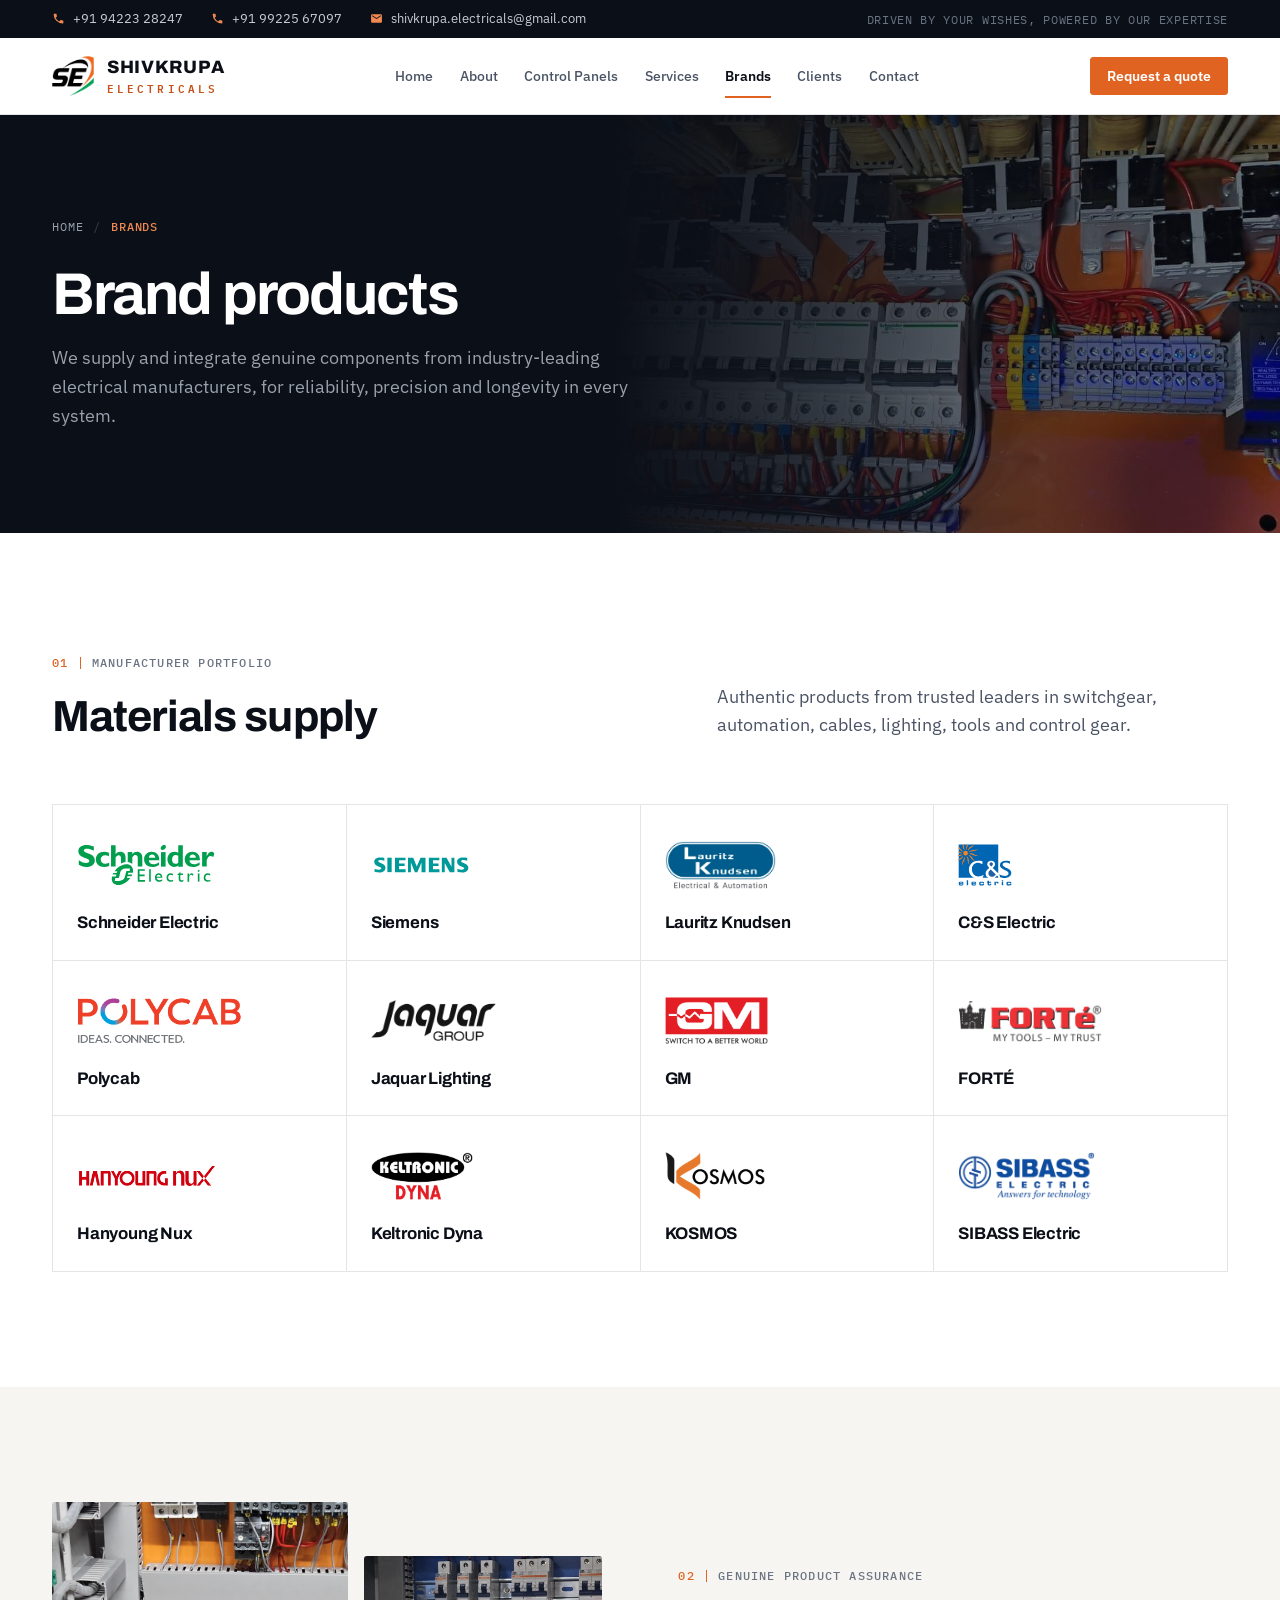
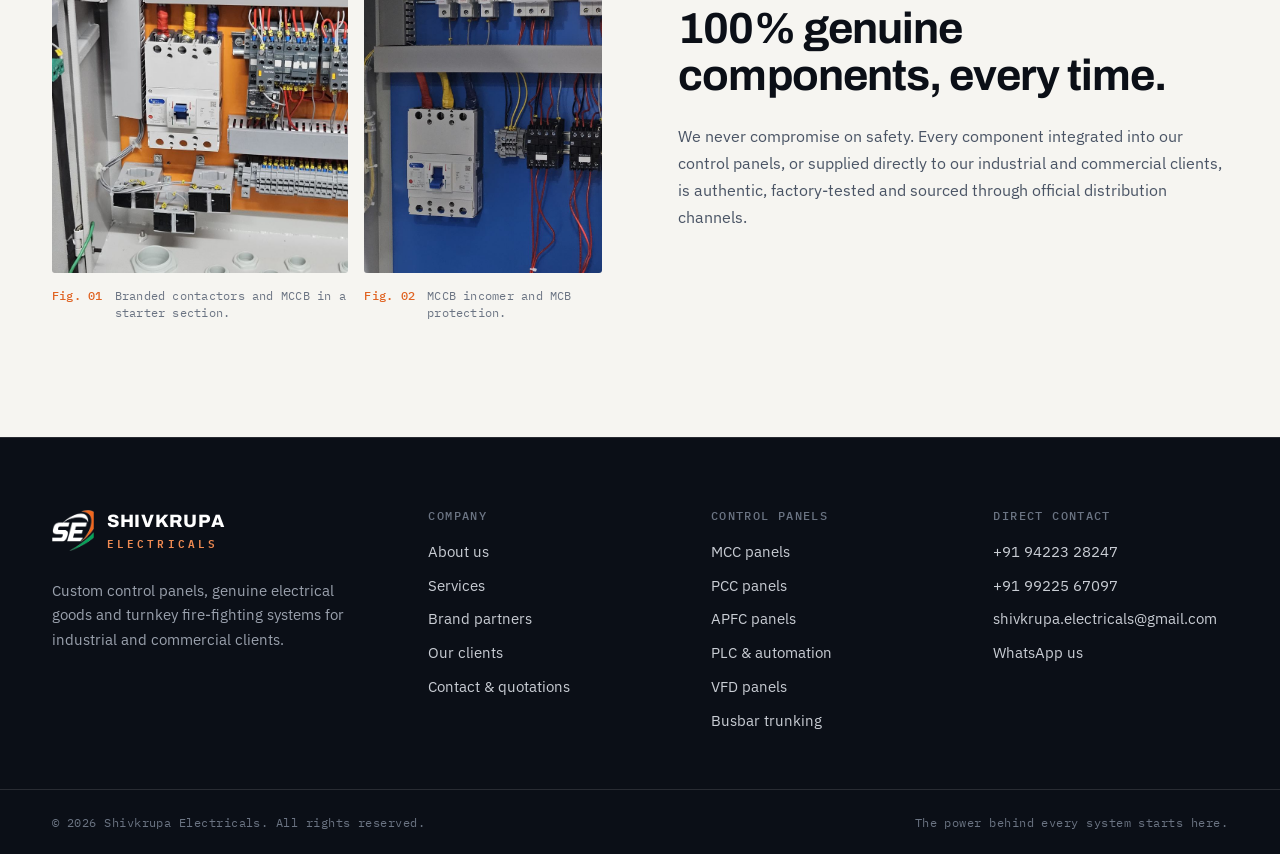
==== brands.html @ adaeceae "Add files via upload" ====
<!DOCTYPE html>
<html lang="en">
<head>
  <meta charset="UTF-8">
  <meta name="viewport" content="width=device-width, initial-scale=1.0">
  <title>Brand Partners | Shivkrupa Electricals</title>
  <meta name="description" content="Shivkrupa Electricals supplies and integrates genuine products from Schneider Electric, Siemens, Lauritz Knudsen, C&S Electric, Polycab, Jaquar, GM, FORTÉ, Hanyoung Nux, Keltronic Dyna, KOSMOS and SIBASS Electric.">
  <meta name="theme-color" content="#0b0f17">
  <meta property="og:type" content="website">
  <meta property="og:title" content="Brand Partners | Shivkrupa Electricals">
  <meta property="og:description" content="Shivkrupa Electricals supplies and integrates genuine products from Schneider Electric, Siemens, Lauritz Knudsen, C&S Electric, Polycab, Jaquar, GM, FORTÉ, Hanyoung Nux, Keltronic Dyna, KOSMOS and SIBASS Electric.">
  <meta property="og:image" content="assets/img/control-wiring.jpg">
  <link rel="icon" type="image/png" href="assets/logo-mark.png">
  <link rel="preconnect" href="https://fonts.googleapis.com">
  <link rel="preconnect" href="https://fonts.gstatic.com" crossorigin>
  <link href="https://fonts.googleapis.com/css2?family=Archivo:wght@500;600;700;800&family=IBM+Plex+Mono:wght@400;500&family=IBM+Plex+Sans:wght@400;500;600&display=swap" rel="stylesheet">
  <link rel="stylesheet" href="css/style.css">
  <script>document.documentElement.classList.add("js");</script>
</head>
<body>

  <div class="topbar">
    <div class="container topbar-inner">
      <div class="topbar-links">
        <a href="tel:+919422328247"><svg viewBox="0 0 24 24" aria-hidden="true"><path d="M6.62 10.79a15.05 15.05 0 006.59 6.59l2.2-2.2a1 1 0 011.01-.24c1.12.37 2.33.57 3.58.57a1 1 0 011 1V20a1 1 0 01-1 1A17 17 0 013 4a1 1 0 011-1h3.5a1 1 0 011 1c0 1.25.2 2.46.57 3.58a1 1 0 01-.24 1.01l-2.21 2.2z"/></svg>+91 94223 28247</a>
        <a href="tel:+919922567097"><svg viewBox="0 0 24 24" aria-hidden="true"><path d="M6.62 10.79a15.05 15.05 0 006.59 6.59l2.2-2.2a1 1 0 011.01-.24c1.12.37 2.33.57 3.58.57a1 1 0 011 1V20a1 1 0 01-1 1A17 17 0 013 4a1 1 0 011-1h3.5a1 1 0 011 1c0 1.25.2 2.46.57 3.58a1 1 0 01-.24 1.01l-2.21 2.2z"/></svg>+91 99225 67097</a>
        <a href="mailto:shivkrupa.electricals@gmail.com"><svg viewBox="0 0 24 24" aria-hidden="true"><path d="M20 4H4a2 2 0 00-2 2v12a2 2 0 002 2h16a2 2 0 002-2V6a2 2 0 00-2-2zm0 4l-8 5-8-5V6l8 5 8-5v2z"/></svg>shivkrupa.electricals@gmail.com</a>
      </div>
      <span class="topbar-note">Driven by your wishes, powered by our expertise</span>
    </div>
  </div>

  <header class="site-header">
    <div class="container nav-bar">
      <a href="index.html" class="brand" aria-label="Shivkrupa Electricals, home">
        <img src="assets/logo-mark.png" alt="" class="brand-mark" width="42" height="42">
        <span class="brand-text">
          <span class="brand-name">SHIVKRUPA</span>
          <span class="brand-sub">ELECTRICALS</span>
        </span>
      </a>

      <nav class="site-nav" id="siteNav" aria-label="Main">
        <a href="index.html" class="nav-link">Home</a>
        <a href="about.html" class="nav-link">About</a>
        <a href="products.html" class="nav-link">Control Panels</a>
        <a href="services.html" class="nav-link">Services</a>
        <a href="brands.html" class="nav-link active" aria-current="page">Brands</a>
        <a href="clients.html" class="nav-link">Clients</a>
        <a href="contact.html" class="nav-link">Contact</a>
      </nav>

      <div class="nav-actions">
        <a href="contact.html" class="btn btn-primary btn-sm">Request a quote</a>
        <button class="hamburger" id="hamburger" type="button" aria-label="Open menu" aria-expanded="false" aria-controls="siteNav">
          <svg viewBox="0 0 24 24" fill="none" stroke="currentColor" stroke-width="1.8" stroke-linecap="round" aria-hidden="true"><path d="M3 7h18M3 12h18M3 17h18"/></svg>
        </button>
      </div>
    </div>
  </header>

  <main id="main">
    <section class="page-hero">
      <div class="page-hero-media" aria-hidden="true"><img src="assets/img/control-wiring.jpg" alt=""></div>
      <div class="container">
        <div class="page-hero-inner on-dark">
          <nav class="crumbs" aria-label="Breadcrumb"><a href="index.html">Home</a><span aria-hidden="true">/</span><strong>Brands</strong></nav>
          <h1>Brand products</h1>
          <p class="lead">We supply and integrate genuine components from industry-leading electrical manufacturers, for reliability, precision and longevity in every system.</p>
        </div>
      </div>
    </section>

    <section class="section">
      <div class="container">
        <div class="section-head reveal">
          <div>
            <span class="eyebrow"><span class="eyebrow-idx">01</span>Manufacturer portfolio</span>
            <h2>Materials supply</h2>
          </div>
          <p class="lead">Authentic products from trusted leaders in switchgear, automation, cables, lighting, tools and control gear.</p>
        </div>

        <div class="brand-grid reveal">
          <article class="brand-tile">
            <div class="brand-logo"><img src="assets/brands/schneider-electric.svg" alt="Schneider Electric logo" loading="lazy"></div>
            <h3>Schneider Electric</h3>
          </article>

          <article class="brand-tile">
            <div class="brand-logo"><img src="assets/brands/siemens.svg" alt="Siemens logo" loading="lazy" class="logo-sm"></div>
            <h3>Siemens</h3>
          </article>

          <article class="brand-tile">
            <div class="brand-logo"><img src="assets/brands/lauritz-knudsen.png" alt="Lauritz Knudsen logo" loading="lazy" class="logo-lg"></div>
            <h3>Lauritz Knudsen</h3>
          </article>

          <article class="brand-tile">
            <div class="brand-logo"><img src="assets/brands/cs-electric.svg" alt="C&amp;S Electric logo" loading="lazy"></div>
            <h3>C&amp;S Electric</h3>
          </article>

          <article class="brand-tile">
            <div class="brand-logo"><img src="assets/brands/polycab.png" alt="Polycab logo" loading="lazy" class="logo-lg"></div>
            <h3>Polycab</h3>
          </article>

          <article class="brand-tile">
            <div class="brand-logo"><img src="assets/brands/jaquar.png" alt="Jaquar logo" loading="lazy"></div>
            <h3>Jaquar Lighting</h3>
          </article>

          <article class="brand-tile">
            <div class="brand-logo"><img src="assets/brands/gm-modular.png" alt="GM logo" loading="lazy" class="logo-lg"></div>
            <h3>GM</h3>
          </article>

          <article class="brand-tile">
            <div class="brand-logo"><img src="assets/brands/forte.png" alt="FORTÉ logo" loading="lazy"></div>
            <h3>FORT&Eacute;</h3>
          </article>

          <article class="brand-tile">
            <div class="brand-logo"><img src="assets/brands/hanyoung-nux.png" alt="Hanyoung Nux logo" loading="lazy" class="logo-sm"></div>
            <h3>Hanyoung Nux</h3>
          </article>

          <article class="brand-tile">
            <div class="brand-logo"><img src="assets/brands/keltronic-dyna.png" alt="Keltronic Dyna logo" loading="lazy" class="logo-lg"></div>
            <h3>Keltronic Dyna</h3>
          </article>

          <article class="brand-tile">
            <div class="brand-logo"><img src="assets/brands/kosmos.png" alt="KOSMOS logo" loading="lazy" class="logo-lg"></div>
            <h3>KOSMOS</h3>
          </article>

          <article class="brand-tile">
            <div class="brand-logo"><img src="assets/brands/sibass.png" alt="SIBASS Electric logo" loading="lazy" class="logo-lg"></div>
            <h3>SIBASS Electric</h3>
          </article>
        </div>
      </div>
    </section>

    <section class="section section-paper">
      <div class="container split">
        <div class="photo-pair reveal">
          <figure>
            <div class="ph"><img src="assets/img/starter-section.jpg" alt="Branded contactors and MCCB in a starter section" width="788" height="1400" loading="lazy"></div>
            <figcaption class="figcap"><b>Fig. 01</b><span>Branded contactors and MCCB in a starter section.</span></figcaption>
          </figure>
          <figure>
            <div class="ph"><img src="assets/img/breaker-detail.jpg" alt="Branded MCCB incomer and MCBs" width="788" height="1400" loading="lazy"></div>
            <figcaption class="figcap"><b>Fig. 02</b><span>MCCB incomer and MCB protection.</span></figcaption>
          </figure>
        </div>
        <div class="reveal">
          <span class="eyebrow"><span class="eyebrow-idx">02</span>Genuine product assurance</span>
          <h2>100% genuine components, every time.</h2>
          <div class="prose" style="margin:1.5rem 0 2rem">
            <p>We never compromise on safety. Every component integrated into our control panels, or supplied directly to our industrial and commercial clients, is authentic, factory-tested and sourced through official distribution channels.</p>
          </div>
          <div class="btn-row">
            
          </div>
        </div>
      </div>
    </section>

  <section class="cta">
    
  </section>
  </main>

  <footer class="site-footer">
    <div class="container footer-grid">
      <div class="footer-brand">
        <a href="index.html" class="brand" aria-label="Shivkrupa Electricals, home">
          <img src="assets/logo-mark-light.png" alt="" class="brand-mark" width="42" height="42" loading="lazy">
          <span class="brand-text">
            <span class="brand-name">SHIVKRUPA</span>
            <span class="brand-sub">ELECTRICALS</span>
          </span>
        </a>
        <p>Custom control panels, genuine electrical goods and turnkey fire-fighting systems for industrial and commercial clients.</p>
      </div>

      <div class="footer-col">
        <h4>Company</h4>
        <ul>
          <li><a href="about.html">About us</a></li>
          <li><a href="services.html">Services</a></li>
          <li><a href="brands.html">Brand partners</a></li>
          <li><a href="clients.html">Our clients</a></li>
          <li><a href="contact.html">Contact &amp; quotations</a></li>
        </ul>
      </div>

      <div class="footer-col">
        <h4>Control panels</h4>
        <ul>
          <li><a href="products.html#mcc">MCC panels</a></li>
          <li><a href="products.html#pcc">PCC panels</a></li>
          <li><a href="products.html#apfc">APFC panels</a></li>
          <li><a href="products.html#plc">PLC &amp; automation</a></li>
          <li><a href="products.html#vfd">VFD panels</a></li>
          <li><a href="products.html#busbar">Busbar trunking</a></li>
        </ul>
      </div>

      <div class="footer-col">
        <h4>Direct contact</h4>
        <ul>
          <li><a href="tel:+919422328247">+91 94223 28247</a></li>
          <li><a href="tel:+919922567097">+91 99225 67097</a></li>
          <li><a href="mailto:shivkrupa.electricals@gmail.com">shivkrupa.electricals@gmail.com</a></li>
          <li><a href="https://wa.me/919422328247" target="_blank" rel="noopener">WhatsApp us</a></li>
        </ul>
      </div>
    </div>

    <div class="footer-bottom">
      <div class="container footer-bottom-inner">
        <span>&copy; 2026 Shivkrupa Electricals. All rights reserved.</span>
        <span>The power behind every system starts here.</span>
      </div>
    </div>
  </footer>

  <script src="js/main.js" defer></script>
</body>
</html>
---- css/style.css ----
/* ==========================================================================
   SHIVKRUPA ELECTRICALS — v4 stylesheet
   ========================================================================== */

:root {
  --ink-950: #0b0f17;
  --ink-900: #111723;
  --ink-800: #1a2230;
  --ink-700: #2a3444;
  --ink-600: #4a5465;
  --ink-500: #6b7483;
  --ink-400: #9aa1ad;
  --ink-300: #c9cdd4;
  --ink-200: #e3e5e9;
  --ink-100: #eff0f2;
  --white: #ffffff;

  --paper: #f6f5f1;
  --paper-deep: #edebe4;
  --line: #e2dfd7;
  --line-dark: rgba(255, 255, 255, 0.12);

  --accent: #e06322;
  --accent-deep: #c4521a;
  --accent-soft: #fbeee6;
  --accent-on-dark: #f08a52;

  --font-display: "Archivo", "Helvetica Neue", Arial, sans-serif;
  --font-sans: "IBM Plex Sans", system-ui, -apple-system, "Segoe UI", sans-serif;
  --font-mono: "IBM Plex Mono", ui-monospace, "SFMono-Regular", Menlo, monospace;

  --container: 1240px;
  --gutter: clamp(1.25rem, 3vw, 2rem);
  --section-y: clamp(4.5rem, 9vw, 7.5rem);
  --radius: 3px;

  --ease: cubic-bezier(0.2, 0.7, 0.2, 1);
  --t: 0.28s;
}

/* Reset ------------------------------------------------------------------ */
*, *::before, *::after { box-sizing: border-box; margin: 0; padding: 0; }

html {
  font-family: var(--font-sans);
  font-size: 16px;
  color: var(--ink-800);
  background: var(--white);
  -webkit-font-smoothing: antialiased;
  -moz-osx-font-smoothing: grayscale;
  text-rendering: optimizeLegibility;
  scroll-behavior: smooth;
}

body {
  line-height: 1.65;
  min-height: 100vh;
  display: flex;
  flex-direction: column;
  overflow-x: hidden;
}

img { display: block; max-width: 100%; height: auto; }
a { color: inherit; text-decoration: none; }
button, input, select, textarea { font: inherit; color: inherit; }
ul { list-style: none; }

:focus-visible { outline: 2px solid var(--accent); outline-offset: 3px; }

::selection { background: var(--accent); color: var(--white); }

/* Typography ------------------------------------------------------------- */
h1, h2, h3, h4 {
  font-family: var(--font-display);
  color: var(--ink-950);
  font-weight: 700;
  line-height: 1.08;
  letter-spacing: -0.022em;
}

h1 { font-size: clamp(2.5rem, 5.4vw, 4.4rem); font-weight: 700; letter-spacing: -0.032em; line-height: 1.02; }
h2 { font-size: clamp(1.9rem, 3.4vw, 2.85rem); }
h3 { font-size: clamp(1.2rem, 1.7vw, 1.4rem); letter-spacing: -0.012em; line-height: 1.25; }
h4 { font-size: 1rem; letter-spacing: 0; }

p { color: var(--ink-600); font-size: 1.02rem; }

.lead { font-size: clamp(1.06rem, 1.4vw, 1.2rem); line-height: 1.6; color: var(--ink-600); }

.eyebrow {
  display: inline-flex;
  align-items: center;
  gap: 0.7rem;
  font-family: var(--font-mono);
  font-size: 0.75rem;
  font-weight: 500;
  letter-spacing: 0.1em;
  text-transform: uppercase;
  color: var(--ink-500);
  margin-bottom: 1.25rem;
}

.eyebrow-idx {
  color: var(--accent);
  padding-right: 0.7rem;
  border-right: 1px solid currentColor;
  line-height: 1;
}

.on-dark .eyebrow { color: var(--ink-400); }
.on-dark .eyebrow-idx { color: var(--accent-on-dark); }

.mono { font-family: var(--font-mono); }

/* Layout ----------------------------------------------------------------- */
.container {
  width: 100%;
  max-width: var(--container);
  margin-inline: auto;
  padding-inline: var(--gutter);
}

.section { padding-block: var(--section-y); position: relative; }
.section-paper { background: var(--paper); }
.section-dark { background: var(--ink-950); color: var(--ink-300); }
.section-dark h2, .section-dark h3, .section-dark h4 { color: var(--white); }
.section-dark p { color: var(--ink-400); }
.section-tight { padding-block: clamp(3rem, 6vw, 4.5rem); }

.section-head {
  display: grid;
  grid-template-columns: minmax(0, 1fr) minmax(0, 0.85fr);
  gap: 2rem 4rem;
  align-items: end;
  margin-bottom: clamp(2.5rem, 5vw, 4rem);
}

.section-head h2 { max-width: 16ch; }
.section-head .lead { max-width: 46ch; }
.section-head-single { display: block; max-width: 720px; }
.section-head-single h2 { max-width: none; margin-bottom: 1rem; }
.section-head-center { display: block; text-align: center; max-width: 720px; margin-inline: auto; }
.section-head-center h2 { max-width: none; margin-bottom: 1rem; }

.split {
  display: grid;
  grid-template-columns: minmax(0, 1fr) minmax(0, 1fr);
  gap: clamp(2.5rem, 6vw, 6rem);
  align-items: center;
}

.split-wide-left { grid-template-columns: minmax(0, 1.15fr) minmax(0, 0.85fr); }
.split-wide-right { grid-template-columns: minmax(0, 0.85fr) minmax(0, 1.15fr); }

.prose p + p { margin-top: 1.1rem; }
.prose strong { color: var(--ink-950); font-weight: 600; }

/* Buttons ---------------------------------------------------------------- */
.btn {
  display: inline-flex;
  align-items: center;
  justify-content: center;
  gap: 0.6rem;
  font-family: var(--font-sans);
  font-size: 0.93rem;
  font-weight: 600;
  line-height: 1.2;
  padding: 0.85rem 1.4rem;
  border: 1px solid transparent;
  border-radius: var(--radius);
  cursor: pointer;
  white-space: nowrap;
  transition: background var(--t) var(--ease), color var(--t) var(--ease), border-color var(--t) var(--ease);
}

.btn svg { width: 16px; height: 16px; flex-shrink: 0; transition: transform var(--t) var(--ease); }
.btn:hover svg { transform: translateX(3px); }

.btn-primary { background: var(--accent); color: var(--white); border-color: var(--accent); }
.btn-primary:hover { background: var(--accent-deep); border-color: var(--accent-deep); }

.btn-dark { background: var(--ink-950); color: var(--white); border-color: var(--ink-950); }
.btn-dark:hover { background: var(--ink-700); border-color: var(--ink-700); }

.btn-line { background: transparent; color: var(--ink-950); border-color: var(--ink-300); }
.btn-line:hover { border-color: var(--ink-950); }

.btn-line-light { background: transparent; color: var(--white); border-color: rgba(255, 255, 255, 0.3); }
.btn-line-light:hover { border-color: var(--white); background: rgba(255, 255, 255, 0.06); }

.btn-sm { font-size: 0.85rem; padding: 0.6rem 1rem; }
.btn-lg { font-size: 1rem; padding: 1rem 1.7rem; }
.btn-block { width: 100%; }

.btn-row { display: flex; flex-wrap: wrap; gap: 0.75rem; align-items: center; }

.text-link {
  display: inline-flex;
  align-items: center;
  gap: 0.45rem;
  font-weight: 600;
  font-size: 0.93rem;
  color: var(--ink-950);
  border-bottom: 1px solid var(--ink-300);
  padding-bottom: 2px;
  transition: border-color var(--t) var(--ease), color var(--t) var(--ease);
}

.text-link svg { width: 14px; height: 14px; transition: transform var(--t) var(--ease); }
.text-link:hover { color: var(--accent); border-color: var(--accent); }
.text-link:hover svg { transform: translateX(3px); }

/* Topbar ----------------------------------------------------------------- */
.topbar {
  background: var(--ink-950);
  color: var(--ink-400);
  font-size: 0.8rem;
  position: relative;
  z-index: 101;
}

.topbar-inner {
  display: flex;
  justify-content: space-between;
  align-items: center;
  gap: 1rem;
  min-height: 38px;
  flex-wrap: wrap;
}

.topbar-links { display: flex; gap: 1.75rem; flex-wrap: wrap; }

.topbar-links a {
  display: inline-flex;
  align-items: center;
  gap: 0.5rem;
  color: var(--ink-300);
  transition: color var(--t) var(--ease);
}

.topbar-links a:hover { color: var(--white); }
.topbar-links svg { width: 13px; height: 13px; fill: var(--accent-on-dark); }

.topbar-note { font-family: var(--font-mono); font-size: 0.72rem; letter-spacing: 0.06em; text-transform: uppercase; color: var(--ink-500); }

/* Header ----------------------------------------------------------------- */
.site-header {
  position: sticky;
  top: 0;
  z-index: 100;
  background: rgba(255, 255, 255, 0.97);
  border-bottom: 1px solid var(--ink-200);
  transition: box-shadow var(--t) var(--ease);
}

.site-header.is-scrolled { box-shadow: 0 6px 24px -12px rgba(11, 15, 23, 0.18); }

.nav-bar {
  display: flex;
  align-items: center;
  justify-content: space-between;
  gap: 1.5rem;
  min-height: 76px;
}

.brand { display: inline-flex; align-items: center; gap: 0.8rem; flex-shrink: 0; }
.brand-mark { width: 42px; height: 42px; object-fit: contain; }

.brand-text { display: flex; flex-direction: column; line-height: 1; }

.brand-name {
  font-family: var(--font-display);
  font-weight: 800;
  font-size: 1.12rem;
  letter-spacing: 0.04em;
  color: var(--ink-950);
}

.brand-sub {
  font-family: var(--font-mono);
  font-size: 0.7rem;
  font-weight: 600;
  letter-spacing: 0.28em;
  color: var(--accent-deep);
  margin-top: 0.35rem;
}

.footer-brand .brand-sub { color: var(--accent-on-dark); }

.site-nav { display: flex; align-items: center; gap: 0.15rem; }

.nav-link {
  position: relative;
  font-size: 0.9rem;
  font-weight: 500;
  color: var(--ink-600);
  padding: 0.5rem 0.75rem;
  transition: color var(--t) var(--ease);
}

.nav-link::after {
  content: "";
  position: absolute;
  left: 0.75rem;
  right: 0.75rem;
  bottom: -2px;
  height: 2px;
  background: var(--accent);
  transform: scaleX(0);
  transform-origin: left;
  transition: transform var(--t) var(--ease);
}

.nav-link:hover { color: var(--ink-950); }
.nav-link:hover::after { transform: scaleX(1); }
.nav-link.active { color: var(--ink-950); font-weight: 600; }
.nav-link.active::after { transform: scaleX(1); }

.nav-actions { display: flex; align-items: center; gap: 0.75rem; }

.hamburger {
  display: none;
  width: 44px;
  height: 44px;
  align-items: center;
  justify-content: center;
  background: transparent;
  border: 1px solid var(--ink-200);
  border-radius: var(--radius);
  cursor: pointer;
  color: var(--ink-950);
}

.hamburger svg { width: 22px; height: 22px; }

/* Home hero -------------------------------------------------------------- */
.hero {
  background: var(--ink-950);
  color: var(--ink-300);
  position: relative;
  overflow: hidden;
}

.hero::before {
  content: "";
  position: absolute;
  inset: 0;
  background-image:
    linear-gradient(rgba(255, 255, 255, 0.035) 1px, transparent 1px),
    linear-gradient(90deg, rgba(255, 255, 255, 0.035) 1px, transparent 1px);
  background-size: 64px 64px;
  mask-image: linear-gradient(90deg, #000 0%, rgba(0, 0, 0, 0.4) 55%, transparent 80%);
  -webkit-mask-image: linear-gradient(90deg, #000 0%, rgba(0, 0, 0, 0.4) 55%, transparent 80%);
  pointer-events: none;
}

.hero-grid {
  position: relative;
  display: grid;
  grid-template-columns: minmax(0, 1.1fr) minmax(0, 0.9fr);
  gap: clamp(2.5rem, 5vw, 5rem);
  align-items: center;
  padding-block: clamp(3.5rem, 7vw, 6rem) clamp(3rem, 6vw, 5rem);
}

.hero h1 { color: var(--white); margin-bottom: 1.6rem; }
.hero h1 em { font-style: normal; color: var(--accent-on-dark); }
.hero .lead { color: var(--ink-400); max-width: 40rem; margin-bottom: 2.25rem; }

.hero-figure { position: relative; }

.hero-figure .frame {
  position: relative;
  aspect-ratio: 4 / 5;
  overflow: hidden;
  border-radius: var(--radius);
  background: var(--ink-800);
}

.hero-figure .frame img { width: 100%; height: 100%; object-fit: cover; }

.hero-figure .frame-tag {
  position: absolute;
  left: 1rem;
  top: 1rem;
  font-family: var(--font-mono);
  font-size: 0.7rem;
  letter-spacing: 0.08em;
  text-transform: uppercase;
  color: var(--white);
  background: rgba(11, 15, 23, 0.78);
  padding: 0.4rem 0.65rem;
  border-radius: 2px;
}

.hero-figure .frame-inset {
  position: absolute;
  right: -1px;
  bottom: -1px;
  width: 42%;
  aspect-ratio: 1 / 1;
  border: 6px solid var(--ink-950);
  border-right: 0;
  border-bottom: 0;
  overflow: hidden;
  background: var(--ink-800);
}

.hero-figure .frame-inset img { width: 100%; height: 100%; object-fit: cover; }

.figcap {
  display: flex;
  gap: 0.75rem;
  font-family: var(--font-mono);
  font-size: 0.72rem;
  line-height: 1.5;
  letter-spacing: 0.02em;
  color: var(--ink-500);
  margin-top: 0.9rem;
}

.figcap b { color: var(--accent); font-weight: 500; white-space: nowrap; }
.on-dark .figcap, .hero .figcap { color: var(--ink-500); }
.hero .figcap b, .on-dark .figcap b { color: var(--accent-on-dark); }

.hero-facts {
  position: relative;
  display: flex;
  justify-content: center;
  padding: 0 0 2.25rem;
  border-top: 1px solid var(--line-dark);
  margin-top: 0.25rem;
}

.hero-stats-card {
  display: grid;
  grid-template-columns: 1fr 1px 1fr;
  align-items: center;
  width: min(520px, 100%);
  margin-top: -1.25rem;
  background: var(--paper);
  border: 1px solid var(--ink-200);
  border-radius: 10px;
  box-shadow: 0 18px 40px rgba(11, 15, 23, 0.28);
  overflow: hidden;
}

.hero-stat {
  display: flex;
  flex-direction: column;
  align-items: center;
  justify-content: center;
  gap: 0.35rem;
  padding: 1.55rem 1.25rem 1.65rem;
  text-align: center;
}

.hero-stat-divider { width: 1px; height: 70%; background: var(--ink-200); align-self: center; }

.hero-stat-num {
  font-family: var(--font-display);
  font-size: clamp(2.4rem, 4vw, 3.15rem);
  font-weight: 800;
  line-height: 1;
  letter-spacing: -0.03em;
  color: var(--accent);
}

.hero-stat-label {
  font-family: var(--font-sans);
  font-size: 0.95rem;
  font-weight: 500;
  color: var(--ink-950);
}

/* Subpage hero ----------------------------------------------------------- */
.page-hero {
  position: relative;
  background: var(--ink-950);
  color: var(--ink-300);
  overflow: hidden;
}

.page-hero-media {
  position: absolute;
  inset: 0 0 0 auto;
  width: 52%;
}

.page-hero-media img { width: 100%; height: 100%; object-fit: cover; opacity: 0.85; }

.page-hero-media::after {
  content: "";
  position: absolute;
  inset: 0;
  background: linear-gradient(90deg, var(--ink-950) 0%, rgba(11, 15, 23, 0.75) 35%, rgba(11, 15, 23, 0.15) 100%);
}

.page-hero-inner {
  position: relative;
  padding-block: clamp(3.5rem, 8vw, 6.5rem);
  max-width: 720px;
}

.page-hero h1 { color: var(--white); font-size: clamp(2.3rem, 4.6vw, 3.7rem); margin-bottom: 1.25rem; }
.page-hero .lead { color: var(--ink-400); max-width: 36rem; }

.crumbs {
  display: flex;
  align-items: center;
  gap: 0.6rem;
  font-family: var(--font-mono);
  font-size: 0.72rem;
  letter-spacing: 0.08em;
  text-transform: uppercase;
  color: var(--ink-500);
  margin-bottom: 1.75rem;
}

.crumbs a { color: var(--ink-400); transition: color var(--t) var(--ease); }
.crumbs a:hover { color: var(--white); }
.crumbs span[aria-hidden] { opacity: 0.5; }
.crumbs strong { color: var(--accent-on-dark); font-weight: 500; }

/* Logo strip ------------------------------------------------------------- */
.logo-strip { border-bottom: 1px solid var(--ink-200); background: var(--white); }

.logo-strip-inner {
  display: grid;
  grid-template-columns: 200px minmax(0, 1fr);
  align-items: stretch;
}

.logo-strip-label {
  display: flex;
  align-items: center;
  font-family: var(--font-mono);
  font-size: 0.72rem;
  letter-spacing: 0.1em;
  text-transform: uppercase;
  color: var(--ink-500);
  padding-right: 1.5rem;
  border-right: 1px solid var(--ink-200);
  line-height: 1.5;
}

.logo-strip-row {
  display: grid;
  grid-template-columns: repeat(6, minmax(0, 1fr));
}

.logo-strip-row.clients-row {
  grid-template-columns: repeat(6, minmax(0, 1fr));
}

.logo-strip.is-clients { background: var(--paper); }
.logo-strip.is-clients .logo-strip-label { color: var(--ink-700); font-weight: 600; }
.logo-strip.is-clients .logo-strip-label a { color: inherit; }
.logo-strip.is-clients .logo-strip-label a:hover { color: var(--accent-deep); }

.clients-page-stats {
  margin: 0 auto;
  box-shadow: 0 12px 28px rgba(11, 15, 23, 0.08);
}

.clients-note {
  max-width: 52ch;
  margin: 1.75rem auto 0;
  text-align: center;
  color: var(--ink-500);
  font-size: 0.95rem;
}

.client-grid .brand-logo { height: 88px; }
.client-grid .brand-logo img {
  max-width: 92%;
  max-height: 72px;
}
.client-grid .brand-tile h3 { margin-bottom: 0; font-size: 1.05rem; }
.clients-row .logo-cell { border-bottom: 1px solid var(--ink-200); }
.clients-row .logo-cell:nth-child(6n) { border-right: 0; }
.clients-row .logo-cell:last-child { border-bottom: 0; }

.clients-row .logo-cell img {
  max-height: 44px;
  max-width: 92%;
  width: auto;
}

.logo-cell {
  display: flex;
  align-items: center;
  justify-content: center;
  height: 104px;
  padding: 1.4rem 1.25rem;
  border-right: 1px solid var(--ink-200);
}

.logo-cell:last-child { border-right: 0; }

.logo-cell img {
  max-height: 40px;
  max-width: 100%;
  width: auto;
  object-fit: contain;
  transition: transform var(--t) var(--ease);
}

.logo-cell:hover img { transform: scale(1.04); }

/* Divisions -------------------------------------------------------------- */
.divisions {
  display: grid;
  grid-template-columns: repeat(3, minmax(0, 1fr));
  border-top: 1px solid var(--ink-950);
}

.division {
  display: flex;
  flex-direction: column;
  padding: 2rem 2rem 2.25rem 0;
  border-right: 1px solid var(--ink-200);
}

.division + .division { padding-left: 2rem; }
.division:last-child { border-right: 0; padding-right: 0; }

.division-num {
  font-family: var(--font-mono);
  font-size: 0.8rem;
  color: var(--accent);
  margin-bottom: 2.5rem;
}

.division h3 { font-size: 1.45rem; margin-bottom: 0.9rem; max-width: 18ch; }
.division p { font-size: 0.97rem; margin-bottom: 1.5rem; flex-grow: 1; }

.division-list { margin-bottom: 1.75rem; border-top: 1px solid var(--ink-200); }

.division-list li {
  font-size: 0.9rem;
  color: var(--ink-700);
  padding: 0.6rem 0;
  border-bottom: 1px solid var(--ink-200);
}

/* Photo pair / composition ----------------------------------------------- */
.photo-pair {
  display: grid;
  grid-template-columns: minmax(0, 1.25fr) minmax(0, 1fr);
  gap: 1rem;
  align-items: end;
}

.photo-pair figure:first-child .ph { aspect-ratio: 4 / 5; }
.photo-pair figure:last-child .ph { aspect-ratio: 3 / 4; }

.ph {
  position: relative;
  overflow: hidden;
  background: var(--paper-deep);
  border-radius: var(--radius);
}

.ph img { width: 100%; height: 100%; object-fit: cover; }

.ph-tall { aspect-ratio: 4 / 5; }
.ph-wide { aspect-ratio: 16 / 10; }
.ph-square { aspect-ratio: 1 / 1; }

.note-box {
  margin-top: 2rem;
  padding: 1.25rem 1.4rem;
  border-left: 2px solid var(--accent);
  background: var(--paper);
}

.note-box-label {
  display: block;
  font-family: var(--font-mono);
  font-size: 0.7rem;
  letter-spacing: 0.1em;
  text-transform: uppercase;
  color: var(--ink-500);
  margin-bottom: 0.35rem;
}

.note-box a, .note-box strong {
  font-family: var(--font-display);
  font-size: 1.1rem;
  font-weight: 600;
  color: var(--ink-950);
}

.note-box a:hover { color: var(--accent); }

/* Products --------------------------------------------------------------- */
.filter-bar {
  display: flex;
  flex-wrap: wrap;
  gap: 0.5rem;
  margin-bottom: 2.5rem;
}

.filter-btn {
  font-size: 0.86rem;
  font-weight: 500;
  padding: 0.55rem 1rem;
  background: transparent;
  border: 1px solid var(--ink-200);
  border-radius: var(--radius);
  color: var(--ink-600);
  cursor: pointer;
  transition: all var(--t) var(--ease);
}

.filter-btn:hover { border-color: var(--ink-500); color: var(--ink-950); }
.filter-btn.active { background: var(--ink-950); border-color: var(--ink-950); color: var(--white); }

.filter-btn .count { font-family: var(--font-mono); font-size: 0.75rem; opacity: 0.6; margin-left: 0.35rem; }

.products-grid {
  display: grid;
  grid-template-columns: repeat(3, minmax(0, 1fr));
  gap: 2.5rem 1.75rem;
}

.product-card { display: flex; flex-direction: column; }
.product-card[hidden] { display: none; }

.product-media {
  position: relative;
  aspect-ratio: 4 / 3;
  overflow: hidden;
  border-radius: var(--radius);
  background: var(--paper-deep);
  margin-bottom: 1.25rem;
}

.product-media img {
  width: 100%;
  height: 100%;
  object-fit: cover;
  transition: transform 0.7s var(--ease);
}

.product-card:hover .product-media img { transform: scale(1.04); }

.product-code {
  position: absolute;
  left: 0.85rem;
  top: 0.85rem;
  font-family: var(--font-mono);
  font-size: 0.7rem;
  font-weight: 500;
  letter-spacing: 0.1em;
  text-transform: uppercase;
  color: var(--ink-950);
  background: var(--white);
  padding: 0.35rem 0.6rem;
  border-radius: 2px;
}

.product-cat {
  font-family: var(--font-mono);
  font-size: 0.72rem;
  letter-spacing: 0.08em;
  text-transform: uppercase;
  color: var(--accent);
  margin-bottom: 0.5rem;
}

.product-card h3 { margin-bottom: 0.6rem; }
.product-card p { font-size: 0.95rem; margin-bottom: 1.1rem; flex-grow: 1; }

.spec-list {
  display: flex;
  flex-wrap: wrap;
  gap: 0.4rem;
  margin-bottom: 1.25rem;
}

.spec-list li {
  font-family: var(--font-mono);
  font-size: 0.72rem;
  color: var(--ink-700);
  padding: 0.25rem 0.55rem;
  border: 1px solid var(--ink-200);
  border-radius: 2px;
  background: var(--white);
}

.product-actions {
  display: flex;
  align-items: center;
  justify-content: space-between;
  gap: 1rem;
  padding-top: 1rem;
  border-top: 1px solid var(--ink-200);
}

.product-actions button.text-link { background: none; border: 0; border-bottom: 1px solid var(--ink-300); padding: 0 0 2px; cursor: pointer; }
.product-actions button.text-link:hover { border-bottom-color: var(--accent); }

/* Process ---------------------------------------------------------------- */
.process {
  display: grid;
  grid-template-columns: repeat(4, minmax(0, 1fr));
  gap: 1.5rem;
  counter-reset: step;
}

.process-step .ph { aspect-ratio: 3 / 4; margin-bottom: 1.25rem; }

.process-step-num {
  display: block;
  font-family: var(--font-mono);
  font-size: 0.75rem;
  letter-spacing: 0.08em;
  color: var(--accent);
  padding-bottom: 0.75rem;
  margin-bottom: 0.9rem;
  border-bottom: 1px solid var(--ink-200);
}

.section-dark .process-step-num { border-color: var(--line-dark); color: var(--accent-on-dark); }

.process-step h3 { font-size: 1.15rem; margin-bottom: 0.5rem; }
.process-step p { font-size: 0.93rem; }

/* Gallery ---------------------------------------------------------------- */
.gallery {
  display: grid;
  grid-template-columns: repeat(12, minmax(0, 1fr));
  grid-auto-rows: 120px;
  gap: 1rem;
}

.gallery-item {
  position: relative;
  overflow: hidden;
  border-radius: var(--radius);
  background: var(--ink-800);
  cursor: zoom-in;
  border: 0;
  padding: 0;
  display: block;
  width: 100%;
  height: 100%;
  text-align: left;
}

.gallery-item img {
  width: 100%;
  height: 100%;
  object-fit: cover;
  transition: transform 0.8s var(--ease), opacity var(--t) var(--ease);
}

.gallery-item:hover img { transform: scale(1.035); }

.gallery-item figcaption {
  position: absolute;
  left: 0;
  right: 0;
  bottom: 0;
  padding: 2.5rem 1rem 0.9rem;
  font-family: var(--font-mono);
  font-size: 0.72rem;
  line-height: 1.45;
  color: var(--white);
  background: linear-gradient(0deg, rgba(11, 15, 23, 0.85), transparent);
  opacity: 0;
  transform: translateY(6px);
  transition: opacity var(--t) var(--ease), transform var(--t) var(--ease);
}

.gallery-item:hover figcaption, .gallery-item:focus-visible figcaption { opacity: 1; transform: none; }

.g-a { grid-column: span 5; grid-row: span 4; }
.g-b { grid-column: span 4; grid-row: span 2; }
.g-c { grid-column: span 3; grid-row: span 2; }
.g-d { grid-column: span 3; grid-row: span 2; }
.g-e { grid-column: span 4; grid-row: span 2; }

.gallery-row { grid-template-columns: repeat(4, minmax(0, 1fr)); grid-auto-rows: auto; }
.gallery-row .gallery-item { aspect-ratio: 3 / 4; height: auto; }

.process-3 { grid-template-columns: repeat(3, minmax(0, 1fr)); }

/* Lightbox --------------------------------------------------------------- */
.lightbox {
  position: fixed;
  inset: 0;
  z-index: 300;
  display: none;
  align-items: center;
  justify-content: center;
  padding: 4.5rem 1.5rem 2rem;
  background: rgba(8, 10, 15, 0.94);
}

.lightbox.open { display: flex; }

.lightbox figure { max-width: min(1100px, 100%); max-height: 100%; display: flex; flex-direction: column; align-items: center; }
.lightbox img { max-height: calc(100vh - 9rem); width: auto; max-width: 100%; object-fit: contain; border-radius: 2px; }

.lightbox figcaption {
  font-family: var(--font-mono);
  font-size: 0.78rem;
  color: var(--ink-300);
  margin-top: 1rem;
  text-align: center;
}

.lightbox-btn {
  position: absolute;
  width: 46px;
  height: 46px;
  display: flex;
  align-items: center;
  justify-content: center;
  background: rgba(255, 255, 255, 0.08);
  border: 1px solid rgba(255, 255, 255, 0.16);
  border-radius: var(--radius);
  color: var(--white);
  cursor: pointer;
  transition: background var(--t) var(--ease);
}

.lightbox-btn:hover { background: rgba(255, 255, 255, 0.18); }
.lightbox-btn svg { width: 20px; height: 20px; }
.lightbox-close { top: 1.25rem; right: 1.25rem; }
.lightbox-prev { left: 1.25rem; top: 50%; transform: translateY(-50%); }
.lightbox-next { right: 1.25rem; top: 50%; transform: translateY(-50%); }

/* Services --------------------------------------------------------------- */
.services-list {
  display: grid;
  grid-template-columns: repeat(3, minmax(0, 1fr));
  border-top: 1px solid var(--ink-950);
}

.service {
  padding: 2rem 2rem 2.25rem 0;
  border-bottom: 1px solid var(--ink-200);
  display: flex;
  flex-direction: column;
  scroll-margin-top: 120px;
}

.service:nth-child(3n+2), .service:nth-child(3n) { padding-left: 2rem; border-left: 1px solid var(--ink-200); }
.service:nth-child(3n) { padding-right: 0; }

.service-num { font-family: var(--font-mono); font-size: 0.78rem; color: var(--accent); margin-bottom: 1.5rem; }
.service h3 { margin-bottom: 0.65rem; }
.service p { font-size: 0.95rem; margin-bottom: 1.25rem; }

.service ul { margin-top: auto; }

.service li {
  position: relative;
  font-size: 0.88rem;
  color: var(--ink-700);
  padding: 0.4rem 0 0.4rem 1.1rem;
}

.service li::before {
  content: "";
  position: absolute;
  left: 0;
  top: 0.95rem;
  width: 6px;
  height: 1px;
  background: var(--accent);
}

/* Feature band (photo + text, dark) -------------------------------------- */
.feature-band { display: grid; grid-template-columns: minmax(0, 1fr) minmax(0, 1fr); background: var(--ink-950); }
.feature-band-media { position: relative; min-height: 460px; }
.feature-band-media img { position: absolute; inset: 0; width: 100%; height: 100%; object-fit: cover; }
.feature-band-body { padding: clamp(3rem, 7vw, 6rem) clamp(1.5rem, 6vw, 5.5rem); display: flex; flex-direction: column; justify-content: center; }
.feature-band-body h2 { color: var(--white); margin-bottom: 1.25rem; }
.feature-band-body p { color: var(--ink-400); margin-bottom: 1rem; }
.feature-band-body .btn-row { margin-top: 1.25rem; }

/* Brands ----------------------------------------------------------------- */
.brand-grid {
  display: grid;
  grid-template-columns: repeat(4, minmax(0, 1fr));
  border-top: 1px solid var(--ink-200);
  border-left: 1px solid var(--ink-200);
}

.brand-tile {
  display: flex;
  flex-direction: column;
  padding: 1.75rem 1.5rem 1.6rem;
  border-right: 1px solid var(--ink-200);
  border-bottom: 1px solid var(--ink-200);
  background: var(--white);
  transition: background var(--t) var(--ease);
}

.brand-tile:hover { background: var(--paper); }

.brand-logo {
  height: 64px;
  display: flex;
  align-items: center;
  justify-content: flex-start;
  margin-bottom: 1rem;
}

.brand-logo img { max-height: 42px; max-width: 78%; width: auto; object-fit: contain; }
.brand-logo img.logo-sm { max-height: 24px; }
.brand-logo img.logo-lg { max-height: 48px; }

.brand-tile h3 { font-size: 1.05rem; margin-bottom: 0; }

.brand-tile .brand-cat {
  font-family: var(--font-mono);
  font-size: 0.7rem;
  letter-spacing: 0.08em;
  text-transform: uppercase;
  color: var(--accent);
  margin-bottom: 0.75rem;
}

.brand-tile p { font-size: 0.88rem; line-height: 1.55; }

.brand-grid-compact .brand-tile { padding: 1.5rem 1.25rem; }
.brand-grid-compact .brand-logo { height: 70px; margin-bottom: 1rem; }

/* Mission & vision ------------------------------------------------------- */
.mv-grid { display: grid; grid-template-columns: minmax(0, 1fr) minmax(0, 1fr); border-top: 1px solid var(--line-dark); }
.mv-col { padding: 2.5rem 3rem 0 0; }
.mv-col + .mv-col { padding-left: 3rem; padding-right: 0; border-left: 1px solid var(--line-dark); }
.mv-col h3 { font-size: 1.7rem; margin-bottom: 1.5rem; }

.mv-list li {
  position: relative;
  padding: 0.9rem 0 0.9rem 2.25rem;
  border-bottom: 1px solid var(--line-dark);
  color: var(--ink-300);
  font-size: 0.98rem;
  line-height: 1.6;
}

.mv-list li:last-child { border-bottom: 0; }

.mv-list li span {
  position: absolute;
  left: 0;
  top: 1.05rem;
  font-family: var(--font-mono);
  font-size: 0.72rem;
  color: var(--accent-on-dark);
}

.vision-quote {
  font-family: var(--font-display);
  font-size: clamp(1.35rem, 2.2vw, 1.75rem);
  font-weight: 500;
  line-height: 1.35;
  letter-spacing: -0.015em;
  color: var(--white);
  margin-bottom: 1.5rem;
}

/* Strategy --------------------------------------------------------------- */
.pillar-grid { display: grid; grid-template-columns: repeat(2, minmax(0, 1fr)); border-top: 1px solid var(--ink-950); }

.pillar {
  padding: 2.5rem 3rem 2.75rem 0;
  border-bottom: 1px solid var(--ink-200);
}

.pillar:nth-child(even) { padding-left: 3rem; padding-right: 0; border-left: 1px solid var(--ink-200); }

.pillar-head { margin-bottom: 1rem; }
.pillar-num { color: var(--accent); margin-right: 0.85rem; }
.pillar-tag { display: block; font-family: var(--font-mono); font-size: 0.7rem; letter-spacing: 0.08em; text-transform: uppercase; color: var(--ink-500); margin-bottom: 0.6rem; }
.pillar h3 { font-size: 1.5rem; }
.pillar p { max-width: 46ch; }

.quote-block { max-width: 880px; margin-inline: auto; text-align: center; }

.quote-block blockquote {
  font-family: var(--font-display);
  font-size: clamp(1.5rem, 3vw, 2.35rem);
  font-weight: 500;
  line-height: 1.3;
  letter-spacing: -0.02em;
  color: var(--white);
  margin-bottom: 2.25rem;
}

/* Contact ---------------------------------------------------------------- */
.contact-grid {
  display: grid;
  grid-template-columns: minmax(0, 0.85fr) minmax(0, 1.15fr);
  gap: clamp(2rem, 5vw, 4.5rem);
  align-items: start;
}

.contact-only {
  max-width: 640px;
  margin-inline: auto;
}

.contact-card {
  background: var(--ink-950);
  color: var(--ink-300);
  border-radius: var(--radius);
  overflow: hidden;
}

.contact-card-media { aspect-ratio: 16 / 9; overflow: hidden; }
.contact-card-media img { width: 100%; height: 100%; object-fit: cover; }
.contact-card-body { padding: 2.25rem 2rem 2.5rem; }
.contact-card h2 { color: var(--white); font-size: 1.6rem; margin-bottom: 0.6rem; }
.contact-card p { color: var(--ink-400); font-size: 0.95rem; margin-bottom: 1.75rem; }

.channel { padding: 1.1rem 0; border-top: 1px solid var(--line-dark); }

.channel-label {
  display: block;
  font-family: var(--font-mono);
  font-size: 0.7rem;
  letter-spacing: 0.1em;
  text-transform: uppercase;
  color: var(--ink-500);
  margin-bottom: 0.3rem;
}

.channel-address {
  margin: 0;
  color: var(--ink-200) !important;
  font-size: 1rem !important;
  line-height: 1.55 !important;
  font-weight: 500;
}

.channel a, .channel span.val {
  display: block;
  font-family: var(--font-display);
  font-size: 1.12rem;
  font-weight: 600;
  color: var(--white);
  transition: color var(--t) var(--ease);
  word-break: break-word;
}

.channel a:hover { color: var(--accent-on-dark); }

.form-card { border: 1px solid var(--ink-200); border-radius: var(--radius); padding: clamp(1.75rem, 4vw, 2.75rem); background: var(--white); }
.form-card h2 { font-size: 1.75rem; margin-bottom: 0.5rem; }
.form-card > p { font-size: 0.95rem; margin-bottom: 2rem; }

.form-grid { display: grid; grid-template-columns: minmax(0, 1fr) minmax(0, 1fr); gap: 0 1.25rem; }
.field { display: flex; flex-direction: column; gap: 0.4rem; margin-bottom: 1.3rem; }
.field-full { grid-column: 1 / -1; }

.field label {
  font-family: var(--font-mono);
  font-size: 0.72rem;
  letter-spacing: 0.08em;
  text-transform: uppercase;
  color: var(--ink-600);
}

.form-hint-link { color: var(--ink-950); font-weight: 600; border-bottom: 1px solid var(--ink-200); }
.form-hint-link:hover { border-color: var(--accent); }

.input, .select, .textarea {
  width: 100%;
  padding: 0.85rem 0.95rem;
  font-size: 0.96rem;
  color: var(--ink-950);
  background: var(--paper);
  border: 1px solid var(--ink-200);
  border-radius: var(--radius);
  transition: border-color var(--t) var(--ease), background var(--t) var(--ease);
}

.input:focus, .select:focus, .textarea:focus { outline: none; border-color: var(--ink-950); background: var(--white); }
.input.invalid, .select.invalid { border-color: #c2410c; background: #fff7f3; }
.textarea { min-height: 130px; resize: vertical; }

.form-actions { display: grid; grid-template-columns: minmax(0, 1fr) minmax(0, 1fr); gap: 0.75rem; margin-top: 0.5rem; }
.form-hint { font-size: 0.82rem; color: var(--ink-500); margin-top: 1rem; }

.form-feedback { display: none; margin-top: 1rem; padding: 0.85rem 1rem; font-size: 0.9rem; border-left: 2px solid var(--accent); background: var(--accent-soft); color: var(--ink-800); }
.form-feedback.show { display: block; }

/* Modal ------------------------------------------------------------------ */
.modal {
  position: fixed;
  inset: 0;
  z-index: 250;
  display: none;
  align-items: center;
  justify-content: center;
  padding: 1.5rem;
  background: rgba(11, 15, 23, 0.72);
}

.modal.open { display: flex; }

.modal-panel {
  position: relative;
  display: grid;
  grid-template-columns: minmax(0, 0.8fr) minmax(0, 1.2fr);
  width: 100%;
  max-width: 960px;
  max-height: calc(100vh - 3rem);
  overflow: auto;
  background: var(--white);
  border-radius: var(--radius);
}

.modal-media { background: var(--paper-deep); min-height: 100%; }
.modal-media img { width: 100%; height: 100%; object-fit: cover; }
.modal-body { padding: 2.5rem 2.25rem; }
.modal-body h3 { font-size: 1.55rem; margin: 0.4rem 0 0.75rem; }
.modal-body > p { font-size: 0.95rem; margin-bottom: 1.5rem; }

.modal-specs { margin-bottom: 2rem; border-top: 1px solid var(--ink-200); }

.modal-specs li {
  display: grid;
  grid-template-columns: 2.25rem minmax(0, 1fr);
  font-size: 0.9rem;
  color: var(--ink-700);
  padding: 0.7rem 0;
  border-bottom: 1px solid var(--ink-200);
}

.modal-specs li span { font-family: var(--font-mono); font-size: 0.72rem; color: var(--accent); padding-top: 0.15rem; }

.modal-close {
  position: absolute;
  top: 1rem;
  right: 1rem;
  width: 40px;
  height: 40px;
  display: flex;
  align-items: center;
  justify-content: center;
  background: var(--white);
  border: 1px solid var(--ink-200);
  border-radius: var(--radius);
  cursor: pointer;
  z-index: 2;
}

.modal-close svg { width: 18px; height: 18px; }

/* CTA -------------------------------------------------------------------- */
.cta {
  position: relative;
  background: var(--ink-950);
  overflow: hidden;
}

.cta-media { position: absolute; inset: 0; }
.cta-media img { width: 100%; height: 100%; object-fit: cover; opacity: 0.22; }
.cta-media::after { content: ""; position: absolute; inset: 0; background: linear-gradient(90deg, var(--ink-950) 25%, rgba(11, 15, 23, 0.6)); }

.cta-inner {
  position: relative;
  display: grid;
  grid-template-columns: minmax(0, 1.3fr) auto;
  gap: 2.5rem;
  align-items: end;
  padding-block: clamp(4rem, 8vw, 6rem);
}

.cta h2 { color: var(--white); max-width: 20ch; margin-bottom: 1rem; }
.cta p { color: var(--ink-400); max-width: 48ch; }

/* Footer ----------------------------------------------------------------- */
.site-footer { background: var(--ink-950); color: var(--ink-400); font-size: 0.92rem; margin-top: auto; border-top: 1px solid var(--line-dark); }

.footer-grid {
  display: grid;
  grid-template-columns: minmax(0, 1.4fr) repeat(3, minmax(0, 1fr));
  gap: 3rem;
  padding-block: 4.5rem 3.5rem;
}

.footer-brand .brand-name { color: var(--white); }
.footer-brand p { color: var(--ink-400); font-size: 0.92rem; margin: 1.25rem 0 0; max-width: 34ch; }

.footer-col h4 {
  font-family: var(--font-mono);
  font-size: 0.72rem;
  font-weight: 500;
  letter-spacing: 0.12em;
  text-transform: uppercase;
  color: var(--ink-500);
  margin-bottom: 1.1rem;
}

.footer-col li + li { margin-top: 0.6rem; }
.footer-col a { color: var(--ink-300); transition: color var(--t) var(--ease); }
.footer-col a:hover { color: var(--white); }

.footer-bottom { border-top: 1px solid var(--line-dark); }

.footer-bottom-inner {
  display: flex;
  justify-content: space-between;
  gap: 1rem;
  flex-wrap: wrap;
  padding-block: 1.4rem;
  font-family: var(--font-mono);
  font-size: 0.72rem;
  letter-spacing: 0.04em;
  color: var(--ink-500);
}

/* Reveal ----------------------------------------------------------------- */
.js .reveal { opacity: 0; transform: translateY(14px); transition: opacity 0.7s var(--ease), transform 0.7s var(--ease); }
.js .reveal.in { opacity: 1; transform: none; }

@media (prefers-reduced-motion: reduce) {
  html { scroll-behavior: auto; }
  *, *::before, *::after { transition-duration: 0.01ms !important; animation-duration: 0.01ms !important; }
  .js .reveal { opacity: 1; transform: none; }
}

/* Responsive ------------------------------------------------------------- */
@media (max-width: 1140px) {
  .site-nav { gap: 0; }
  .nav-link { padding: 0.5rem 0.42rem; font-size: 0.82rem; }
  .nav-link::after { left: 0.42rem; right: 0.42rem; }
}

@media (max-width: 1024px) {
  .hamburger { display: inline-flex; }

  .site-nav {
    position: absolute;
    top: 100%;
    left: 0;
    right: 0;
    display: none;
    flex-direction: column;
    align-items: stretch;
    gap: 0;
    padding: 0.5rem var(--gutter) 1.25rem;
    background: var(--white);
    border-bottom: 1px solid var(--ink-200);
    box-shadow: 0 18px 30px -18px rgba(11, 15, 23, 0.25);
  }

  .site-nav.open { display: flex; }
  .nav-link { padding: 0.95rem 0; font-size: 1rem; border-bottom: 1px solid var(--ink-100); }
  .nav-link::after { display: none; }
  .nav-link.active { color: var(--accent); }

  .hero-grid { grid-template-columns: minmax(0, 1fr); }
  .hero-figure .frame { aspect-ratio: 16 / 10; }
  .hero-figure .frame-inset { width: 30%; }
  .section-head { grid-template-columns: minmax(0, 1fr); align-items: start; gap: 1rem; }
  .section-head h2 { max-width: 22ch; }

  .split, .split-wide-left, .split-wide-right { grid-template-columns: minmax(0, 1fr); }

  .logo-strip-inner { grid-template-columns: minmax(0, 1fr); }
  .logo-strip-label { border-right: 0; border-bottom: 1px solid var(--ink-200); padding: 1rem 0; }
  .logo-strip-row,
  .logo-strip-row.clients-row { grid-template-columns: repeat(3, minmax(0, 1fr)); }
  .logo-cell:nth-child(3n) { border-right: 0; }
  .logo-cell:nth-child(-n+3) { border-bottom: 1px solid var(--ink-200); }
  .clients-row .logo-cell { height: 100px; border-bottom: 1px solid var(--ink-200); }
  .clients-row .logo-cell:nth-child(6n) { border-right: 1px solid var(--ink-200); }
  .clients-row .logo-cell:nth-child(3n) { border-right: 0; }
  .clients-row .logo-cell:nth-last-child(-n+3) { border-bottom: 0; }
  .clients-row .logo-cell img {
    width: 100%;
    height: 56px;
    max-width: 100%;
    max-height: 56px;
    object-fit: contain;
  }

  .products-grid { grid-template-columns: repeat(2, minmax(0, 1fr)); }
  .process { grid-template-columns: repeat(2, minmax(0, 1fr)); row-gap: 2.5rem; }
  .brand-grid { grid-template-columns: repeat(3, minmax(0, 1fr)); }

  .services-list { grid-template-columns: repeat(2, minmax(0, 1fr)); }
  .service:nth-child(3n+2), .service:nth-child(3n) { padding-left: 0; border-left: 0; padding-right: 2rem; }
  .service:nth-child(even) { padding-left: 2rem !important; padding-right: 0 !important; border-left: 1px solid var(--ink-200) !important; }

  .gallery { grid-template-columns: repeat(6, minmax(0, 1fr)); grid-auto-rows: 110px; }
  .g-a { grid-column: span 6; grid-row: span 4; }
  .g-b, .g-c, .g-d, .g-e { grid-column: span 3; grid-row: span 2; }
  .gallery-row { grid-template-columns: repeat(2, minmax(0, 1fr)); grid-auto-rows: auto; }
  .process-3 { grid-template-columns: repeat(3, minmax(0, 1fr)); }

  .feature-band { grid-template-columns: minmax(0, 1fr); }
  .feature-band-media { min-height: 340px; }

  .contact-grid { grid-template-columns: minmax(0, 1fr); }
  .cta-inner { grid-template-columns: minmax(0, 1fr); align-items: start; }
  .footer-grid { grid-template-columns: repeat(2, minmax(0, 1fr)); }

  .page-hero-media { width: 100%; }
  .page-hero-media img { opacity: 0.35; }
  .page-hero-media::after { background: linear-gradient(90deg, var(--ink-950) 10%, rgba(11, 15, 23, 0.7)); }

  .modal-panel { grid-template-columns: minmax(0, 1fr); }
  .modal-media { aspect-ratio: 16 / 9; min-height: 0; }
}

@media (max-width: 720px) {
  .topbar-note { display: none; }
  .topbar-links { gap: 1rem; font-size: 0.76rem; }
  .nav-actions .btn { display: none; }

  .hero-figure .frame { aspect-ratio: 4 / 5; }
  .hero-figure .frame-inset { width: 40%; }
  .hero-facts { padding-bottom: 1.75rem; }
  .hero-stats-card { margin-top: -0.75rem; width: min(420px, 100%); }
  .hero-stat { padding: 1.25rem 1rem 1.35rem; }
  .hero-stat-num { font-size: 2.35rem; }
  .hero-stat-label { font-size: 0.88rem; }

  .divisions { grid-template-columns: minmax(0, 1fr); }
  .division, .division + .division { padding: 2rem 0; border-right: 0; border-bottom: 1px solid var(--ink-200); }
  .division-num { margin-bottom: 1.25rem; }

  .logo-strip-row,
  .logo-strip-row.clients-row { grid-template-columns: repeat(2, minmax(0, 1fr)); }
  .logo-cell { height: 88px; border-bottom: 1px solid var(--ink-200); }
  .logo-cell:nth-child(3n) { border-right: 1px solid var(--ink-200); }
  .logo-cell:nth-child(2n) { border-right: 0; }
  .logo-cell:nth-last-child(-n+2) { border-bottom: 0; }

  .clients-row .logo-cell {
    height: 120px;
    padding: 0.9rem 0.75rem;
    border-bottom: 1px solid var(--ink-200);
  }
  .clients-row .logo-cell:nth-child(6n) { border-right: 1px solid var(--ink-200); }
  .clients-row .logo-cell:nth-child(2n) { border-right: 0; }
  .clients-row .logo-cell:nth-last-child(-n+2) { border-bottom: 0; }
  .clients-row .logo-cell img {
    width: 100% !important;
    height: 72px !important;
    max-width: 100% !important;
    max-height: 72px !important;
    object-fit: contain !important;
  }
  .logo-strip:not(.is-clients) .logo-cell {
    height: 96px;
  }
  .logo-strip:not(.is-clients) .logo-cell img {
    max-height: 42px;
    width: auto;
    height: auto;
  }

  .products-grid { grid-template-columns: minmax(0, 1fr); }
  .process { grid-template-columns: minmax(0, 1fr); }
  .process-step .ph { aspect-ratio: 16 / 11; }
  .brand-grid { grid-template-columns: repeat(2, minmax(0, 1fr)); }
  .brand-tile { padding: 1.25rem 1rem; }
  .brand-logo { height: 64px; margin-bottom: 1rem; }
  .brand-logo img { max-width: 100%; max-height: 46px; }

  .services-list { grid-template-columns: minmax(0, 1fr); }
  .service, .service:nth-child(even), .service:nth-child(3n+2), .service:nth-child(3n) { padding: 1.75rem 0 !important; border-left: 0 !important; }

  .mv-grid, .pillar-grid { grid-template-columns: minmax(0, 1fr); }
  .mv-col, .mv-col + .mv-col { padding: 2rem 0 0; border-left: 0; }
  .mv-col + .mv-col { margin-top: 2rem; border-top: 1px solid var(--line-dark); }
  .pillar, .pillar:nth-child(even) { padding: 2rem 0; border-left: 0; }

  .gallery { grid-template-columns: repeat(2, minmax(0, 1fr)); grid-auto-rows: 150px; gap: 0.6rem; }
  .g-a { grid-column: span 2; grid-row: span 3; }
  .g-b, .g-c, .g-d, .g-e { grid-column: span 1; grid-row: span 2; }
  .gallery-row { grid-auto-rows: auto; }
  .process-3 { grid-template-columns: minmax(0, 1fr); }
  .gallery-item figcaption { opacity: 1; transform: none; font-size: 0.66rem; padding: 2rem 0.7rem 0.6rem; }

  .photo-pair { grid-template-columns: minmax(0, 1fr) minmax(0, 0.8fr); gap: 0.6rem; }

  .form-grid, .form-actions { grid-template-columns: minmax(0, 1fr); }
  .footer-grid { grid-template-columns: minmax(0, 1fr); gap: 2.25rem; padding-block: 3.5rem 2.5rem; }

  .lightbox-prev, .lightbox-next { top: auto; bottom: 1rem; transform: none; }
  .lightbox-prev { left: calc(50% - 56px); }
  .lightbox-next { right: calc(50% - 56px); }
  .lightbox { padding-bottom: 5rem; }
  .lightbox img { max-height: calc(100vh - 12rem); }
}
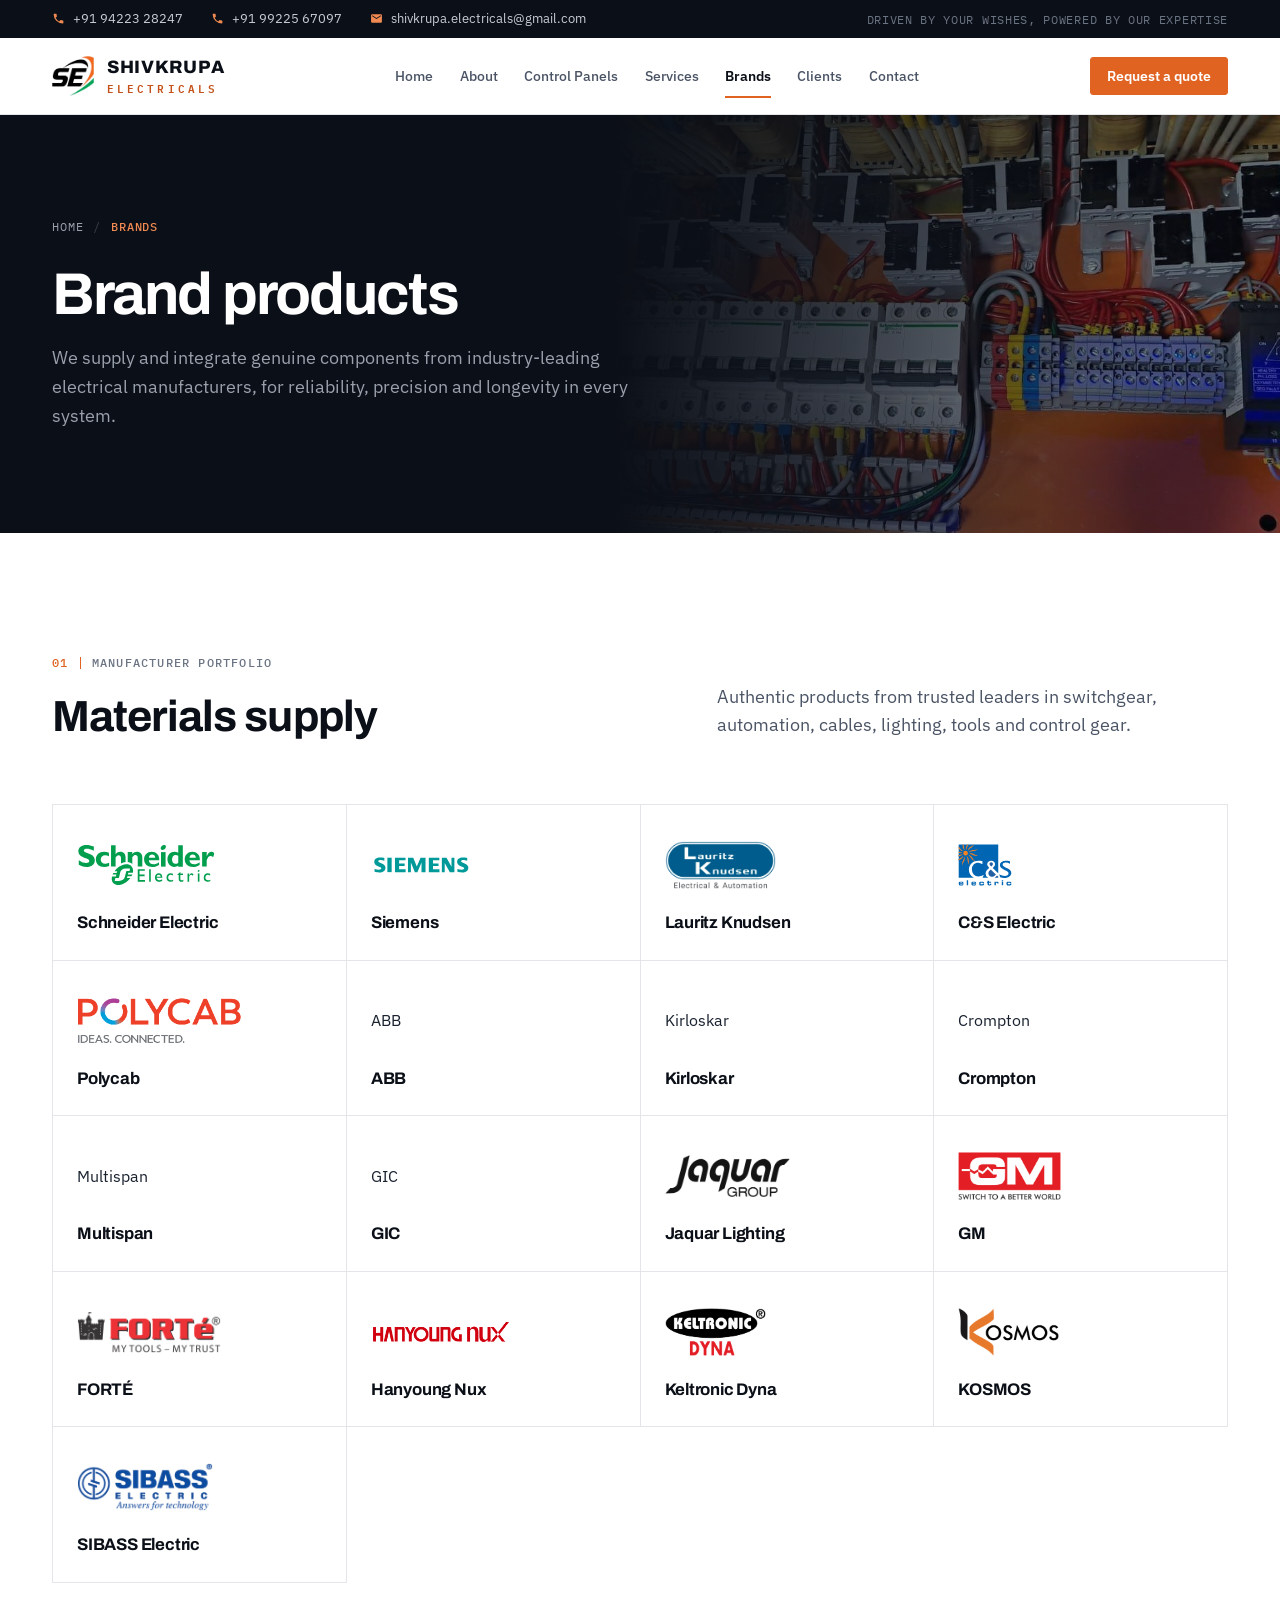
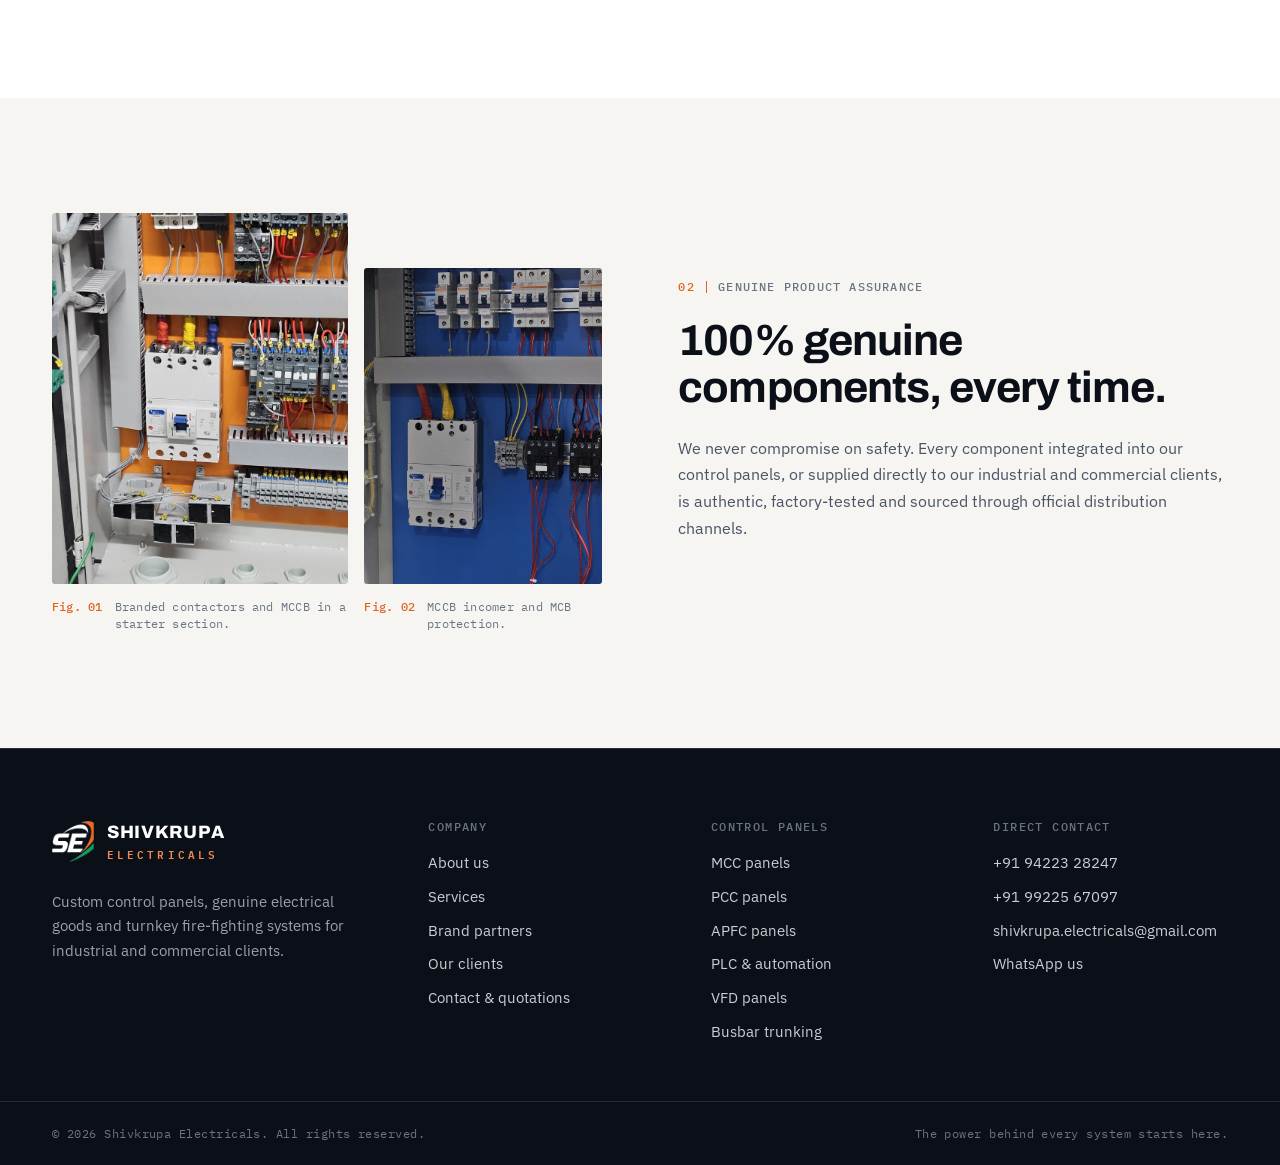
==== commit 796c7688: "Update brands.html" ====
--- a/brands.html
+++ b/brands.html
@@ -108,6 +108,31 @@
           </article>
 
           <article class="brand-tile">
+            <div class="brand-logo"><img src="assets/brands/abb.png" alt="ABB logo" loading="lazy" class="logo-lg" onerror="this.style.display='none';this.parentElement.innerHTML='<span class=\'brand-text-logo\'>ABB</span>'"></div>
+            <h3>ABB</h3>
+          </article>
+
+          <article class="brand-tile">
+            <div class="brand-logo"><img src="assets/brands/kirloskar.png" alt="Kirloskar logo" loading="lazy" class="logo-lg" onerror="this.style.display='none';this.parentElement.innerHTML='<span class=\'brand-text-logo\'>Kirloskar</span>'"></div>
+            <h3>Kirloskar</h3>
+          </article>
+
+          <article class="brand-tile">
+            <div class="brand-logo"><img src="assets/brands/crompton.png" alt="Crompton logo" loading="lazy" class="logo-lg" onerror="this.style.display='none';this.parentElement.innerHTML='<span class=\'brand-text-logo\'>Crompton</span>'"></div>
+            <h3>Crompton</h3>
+          </article>
+
+          <article class="brand-tile">
+            <div class="brand-logo"><img src="assets/brands/multispan.png" alt="Multispan logo" loading="lazy" class="logo-lg" onerror="this.style.display='none';this.parentElement.innerHTML='<span class=\'brand-text-logo\'>Multispan</span>'"></div>
+            <h3>Multispan</h3>
+          </article>
+
+          <article class="brand-tile">
+            <div class="brand-logo"><img src="assets/brands/gic.png" alt="GIC logo" loading="lazy" class="logo-lg" onerror="this.style.display='none';this.parentElement.innerHTML='<span class=\'brand-text-logo\'>GIC</span>'"></div>
+            <h3>GIC</h3>
+          </article>
+
+          <article class="brand-tile">
             <div class="brand-logo"><img src="assets/brands/jaquar.png" alt="Jaquar logo" loading="lazy"></div>
             <h3>Jaquar Lighting</h3>
           </article>
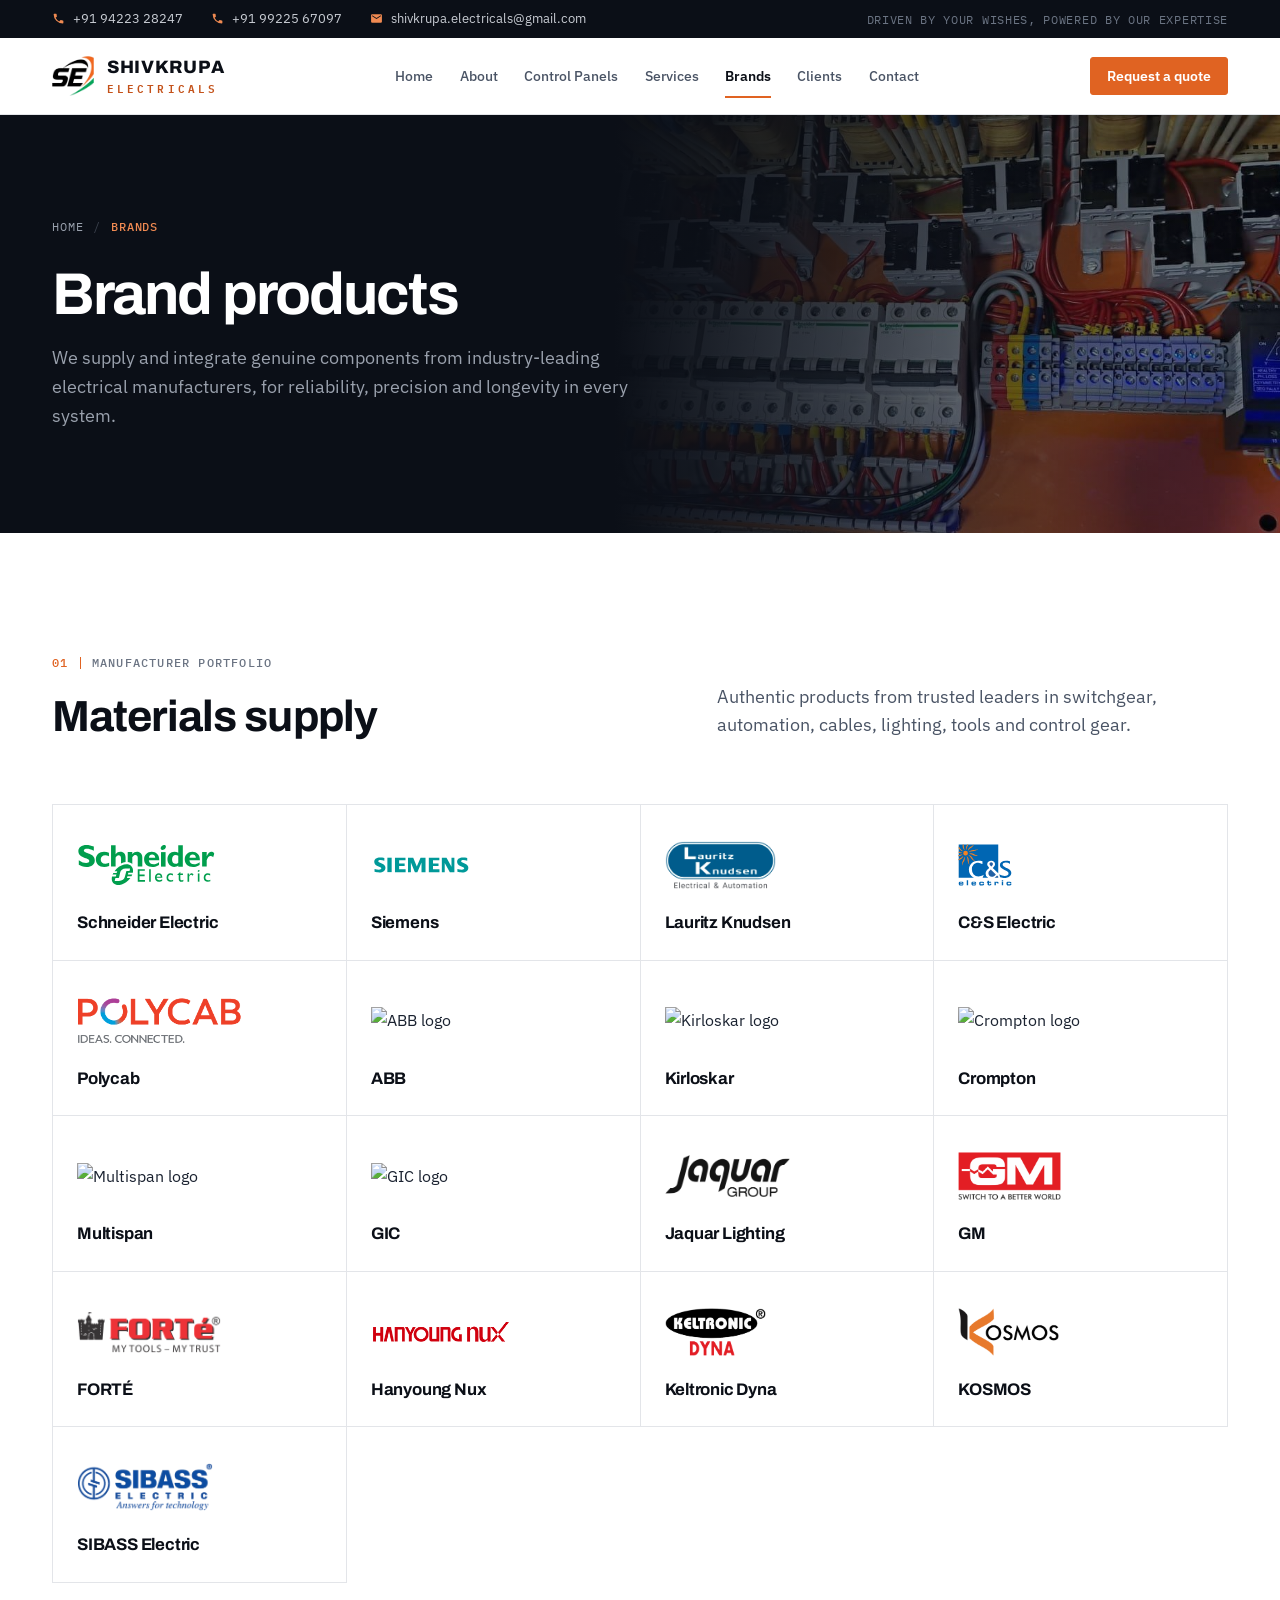
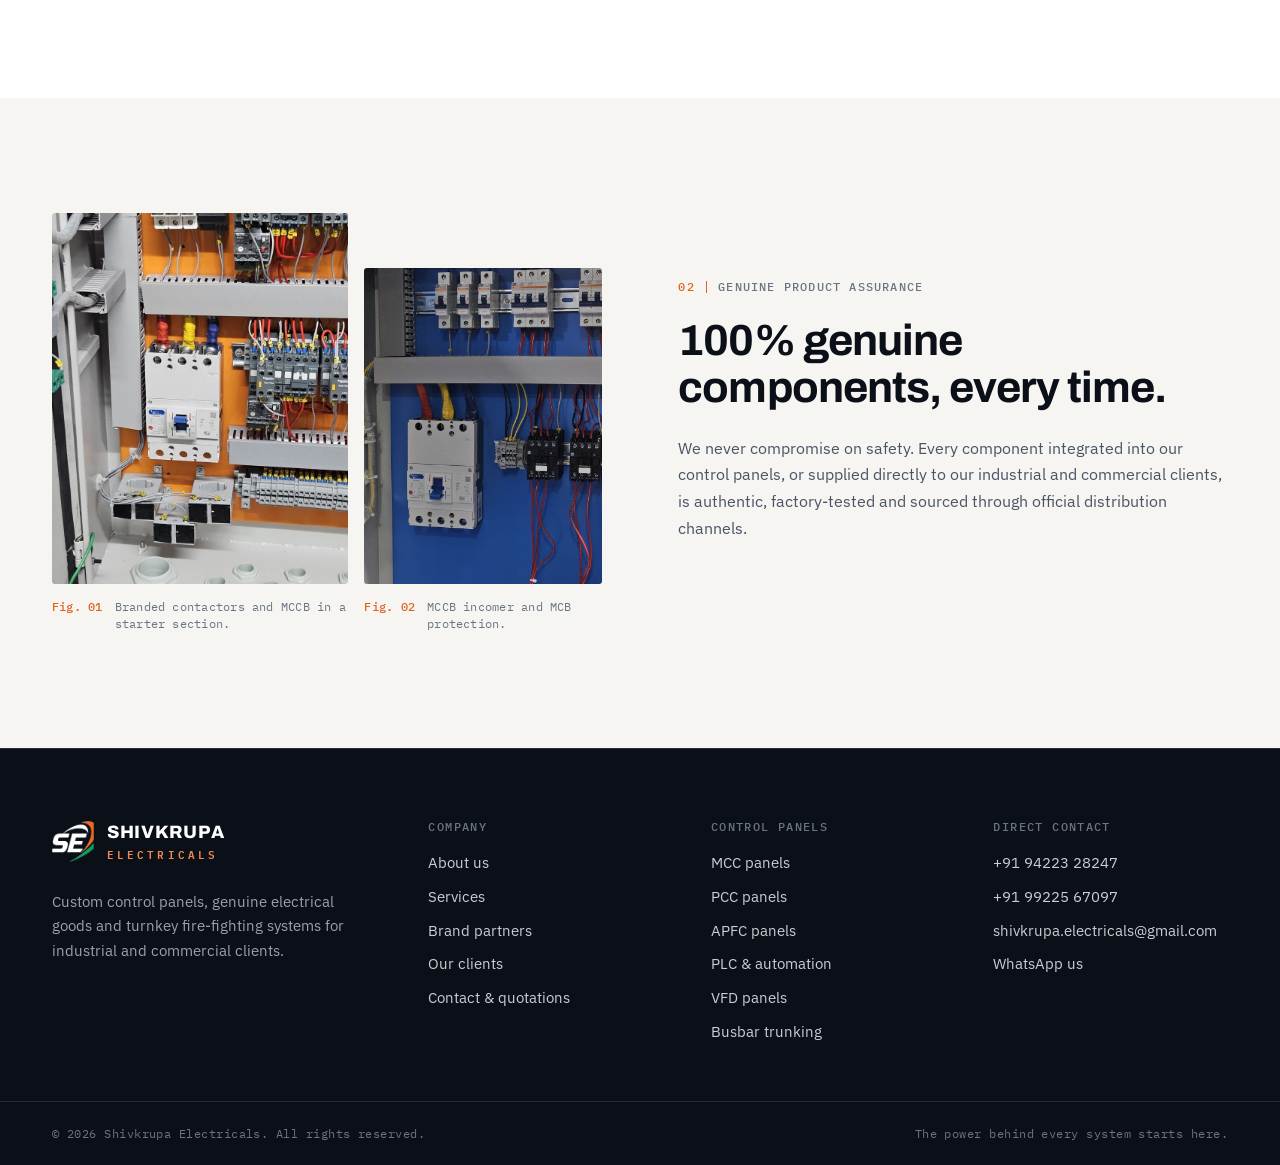
==== commit fab20e2f: "Update brands.html" ====
--- a/brands.html
+++ b/brands.html
@@ -108,27 +108,27 @@
           </article>
 
           <article class="brand-tile">
-            <div class="brand-logo"><img src="assets/brands/abb.png" alt="ABB logo" loading="lazy" class="logo-lg" onerror="this.style.display='none';this.parentElement.innerHTML='<span class=\'brand-text-logo\'>ABB</span>'"></div>
+            <div class="brand-logo"><img src="assets/brands/abb.png" alt="ABB logo" loading="lazy" class="logo-lg"></div>
             <h3>ABB</h3>
           </article>
 
           <article class="brand-tile">
-            <div class="brand-logo"><img src="assets/brands/kirloskar.png" alt="Kirloskar logo" loading="lazy" class="logo-lg" onerror="this.style.display='none';this.parentElement.innerHTML='<span class=\'brand-text-logo\'>Kirloskar</span>'"></div>
+            <div class="brand-logo"><img src="assets/brands/kirloskar.png" alt="Kirloskar logo" loading="lazy" class="logo-lg"></div>
             <h3>Kirloskar</h3>
           </article>
 
           <article class="brand-tile">
-            <div class="brand-logo"><img src="assets/brands/crompton.png" alt="Crompton logo" loading="lazy" class="logo-lg" onerror="this.style.display='none';this.parentElement.innerHTML='<span class=\'brand-text-logo\'>Crompton</span>'"></div>
+            <div class="brand-logo"><img src="assets/brands/crompton.svg" alt="Crompton logo" loading="lazy" class="logo-lg"></div>
             <h3>Crompton</h3>
           </article>
 
           <article class="brand-tile">
-            <div class="brand-logo"><img src="assets/brands/multispan.png" alt="Multispan logo" loading="lazy" class="logo-lg" onerror="this.style.display='none';this.parentElement.innerHTML='<span class=\'brand-text-logo\'>Multispan</span>'"></div>
+            <div class="brand-logo"><img src="assets/brands/multispan.png" alt="Multispan logo" loading="lazy" class="logo-lg"></div>
             <h3>Multispan</h3>
           </article>
 
           <article class="brand-tile">
-            <div class="brand-logo"><img src="assets/brands/gic.png" alt="GIC logo" loading="lazy" class="logo-lg" onerror="this.style.display='none';this.parentElement.innerHTML='<span class=\'brand-text-logo\'>GIC</span>'"></div>
+            <div class="brand-logo"><img src="assets/brands/gic.png" alt="GIC logo" loading="lazy" class="logo-lg"></div>
             <h3>GIC</h3>
           </article>
 
--- a/css/style.css
+++ b/css/style.css
@@ -1031,6 +1031,150 @@
 
 .brand-grid-compact .brand-tile { padding: 1.5rem 1.25rem; }
 .brand-grid-compact .brand-logo { height: 70px; margin-bottom: 1rem; }
+
+/* Brand text fallback (when logo image missing) */
+.brand-text-logo {
+  font-family: var(--font-sans);
+  font-weight: 700;
+  font-size: 1.1rem;
+  color: var(--ink-900);
+  letter-spacing: 0.03em;
+}
+
+/* =========================================================================
+   QUOTE MODAL OVERLAY
+   ========================================================================= */
+.quote-overlay {
+  position: fixed;
+  inset: 0;
+  z-index: 2000;
+  display: none;
+  align-items: center;
+  justify-content: center;
+  background: rgba(11, 15, 23, 0.72);
+  backdrop-filter: blur(4px);
+  padding: 1.5rem;
+}
+.quote-overlay.open { display: flex; }
+
+.quote-dialog {
+  background: var(--white);
+  border-radius: 12px;
+  width: 100%;
+  max-width: 540px;
+  max-height: 90vh;
+  overflow-y: auto;
+  position: relative;
+  box-shadow: 0 24px 60px rgba(0,0,0,0.3);
+  animation: qd-in 0.22s var(--ease) both;
+}
+@keyframes qd-in {
+  from { opacity: 0; transform: translateY(20px) scale(0.97); }
+  to   { opacity: 1; transform: none; }
+}
+
+.quote-dialog-header {
+  padding: 2rem 2rem 0;
+}
+.quote-dialog-header h2 {
+  font-size: 1.35rem;
+  margin: 0 0 0.3rem;
+  color: var(--ink-900);
+}
+.quote-dialog-header p {
+  font-size: 0.88rem;
+  color: var(--ink-600);
+  margin: 0;
+}
+
+.quote-dialog-close {
+  position: absolute;
+  top: 1rem;
+  right: 1rem;
+  background: none;
+  border: none;
+  cursor: pointer;
+  color: var(--ink-500);
+  display: flex;
+  align-items: center;
+  justify-content: center;
+  width: 36px;
+  height: 36px;
+  border-radius: 6px;
+  transition: background var(--t) var(--ease), color var(--t) var(--ease);
+}
+.quote-dialog-close:hover { background: var(--paper); color: var(--ink-900); }
+.quote-dialog-close svg { width: 20px; height: 20px; }
+
+.quote-dialog-body { padding: 1.5rem 2rem 2rem; }
+
+.qf-row { margin-bottom: 1.1rem; }
+.qf-row label {
+  display: block;
+  font-size: 0.8rem;
+  font-weight: 600;
+  letter-spacing: 0.06em;
+  text-transform: uppercase;
+  color: var(--ink-600);
+  margin-bottom: 0.4rem;
+  font-family: var(--font-mono);
+}
+.qf-row input,
+.qf-row textarea,
+.qf-row select {
+  width: 100%;
+  padding: 0.65rem 0.9rem;
+  border: 1.5px solid var(--ink-200);
+  border-radius: 6px;
+  font-family: var(--font-sans);
+  font-size: 0.95rem;
+  color: var(--ink-900);
+  background: var(--white);
+  transition: border-color var(--t) var(--ease), box-shadow var(--t) var(--ease);
+  box-sizing: border-box;
+}
+.qf-row input:focus,
+.qf-row textarea:focus,
+.qf-row select:focus {
+  outline: none;
+  border-color: var(--accent);
+  box-shadow: 0 0 0 3px rgba(var(--accent-rgb, 220,38,38),0.12);
+}
+.qf-row input.invalid,
+.qf-row textarea.invalid,
+.qf-row select.invalid {
+  border-color: #e53e3e;
+}
+.qf-row textarea { resize: vertical; min-height: 80px; }
+
+.qf-actions { margin-top: 1.5rem; display: flex; flex-direction: column; gap: 0.75rem; }
+.qf-actions .btn { width: 100%; justify-content: center; }
+
+.qf-feedback {
+  display: none;
+  margin-top: 1rem;
+  padding: 0.9rem 1rem;
+  border-radius: 7px;
+  font-size: 0.9rem;
+  font-weight: 500;
+  line-height: 1.5;
+}
+.qf-feedback.show { display: block; }
+.qf-feedback.success {
+  background: #f0fdf4;
+  color: #166534;
+  border: 1px solid #bbf7d0;
+}
+.qf-feedback.error {
+  background: #fef2f2;
+  color: #991b1b;
+  border: 1px solid #fecaca;
+}
+
+@media (max-width: 480px) {
+  .quote-dialog-header { padding: 1.5rem 1.25rem 0; }
+  .quote-dialog-body  { padding: 1.25rem 1.25rem 1.5rem; }
+}
 
 /* Mission & vision ------------------------------------------------------- */
 .mv-grid { display: grid; grid-template-columns: minmax(0, 1fr) minmax(0, 1fr); border-top: 1px solid var(--line-dark); }
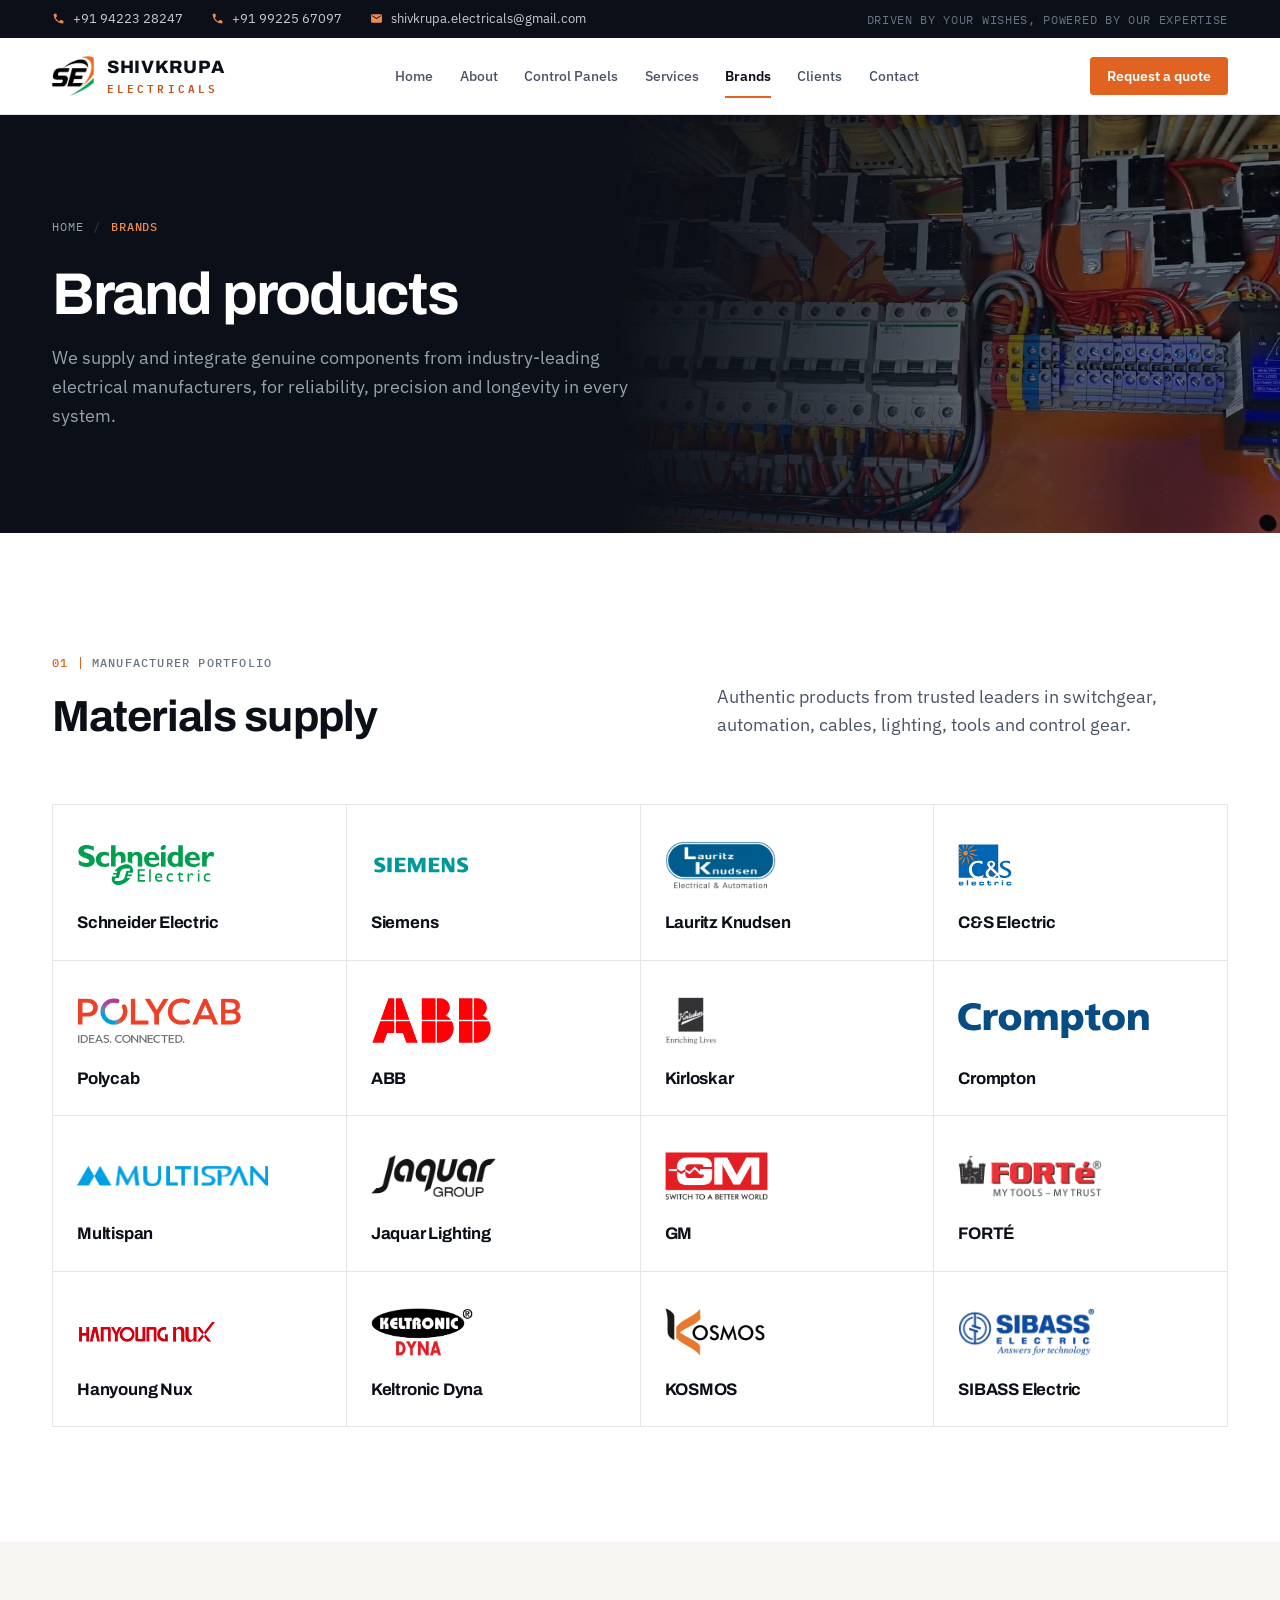
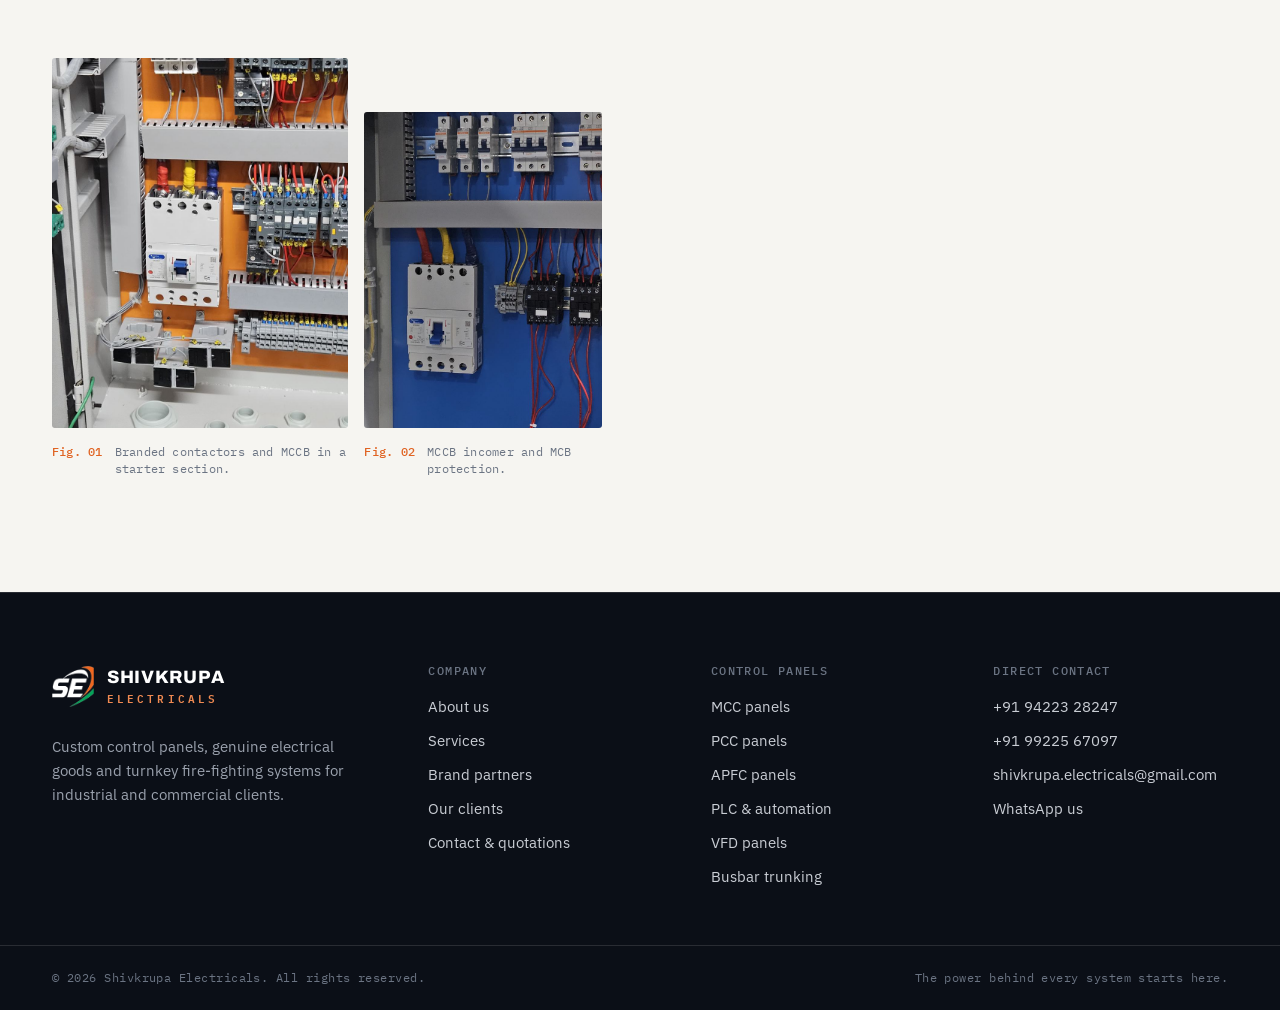
==== commit 5a389620: "Update brands.html" ====
--- a/brands.html
+++ b/brands.html
@@ -127,10 +127,7 @@
             <h3>Multispan</h3>
           </article>
 
-          <article class="brand-tile">
-            <div class="brand-logo"><img src="assets/brands/gic.png" alt="GIC logo" loading="lazy" class="logo-lg"></div>
-            <h3>GIC</h3>
-          </article>
+          
 
           <article class="brand-tile">
             <div class="brand-logo"><img src="assets/brands/jaquar.png" alt="Jaquar logo" loading="lazy"></div>
